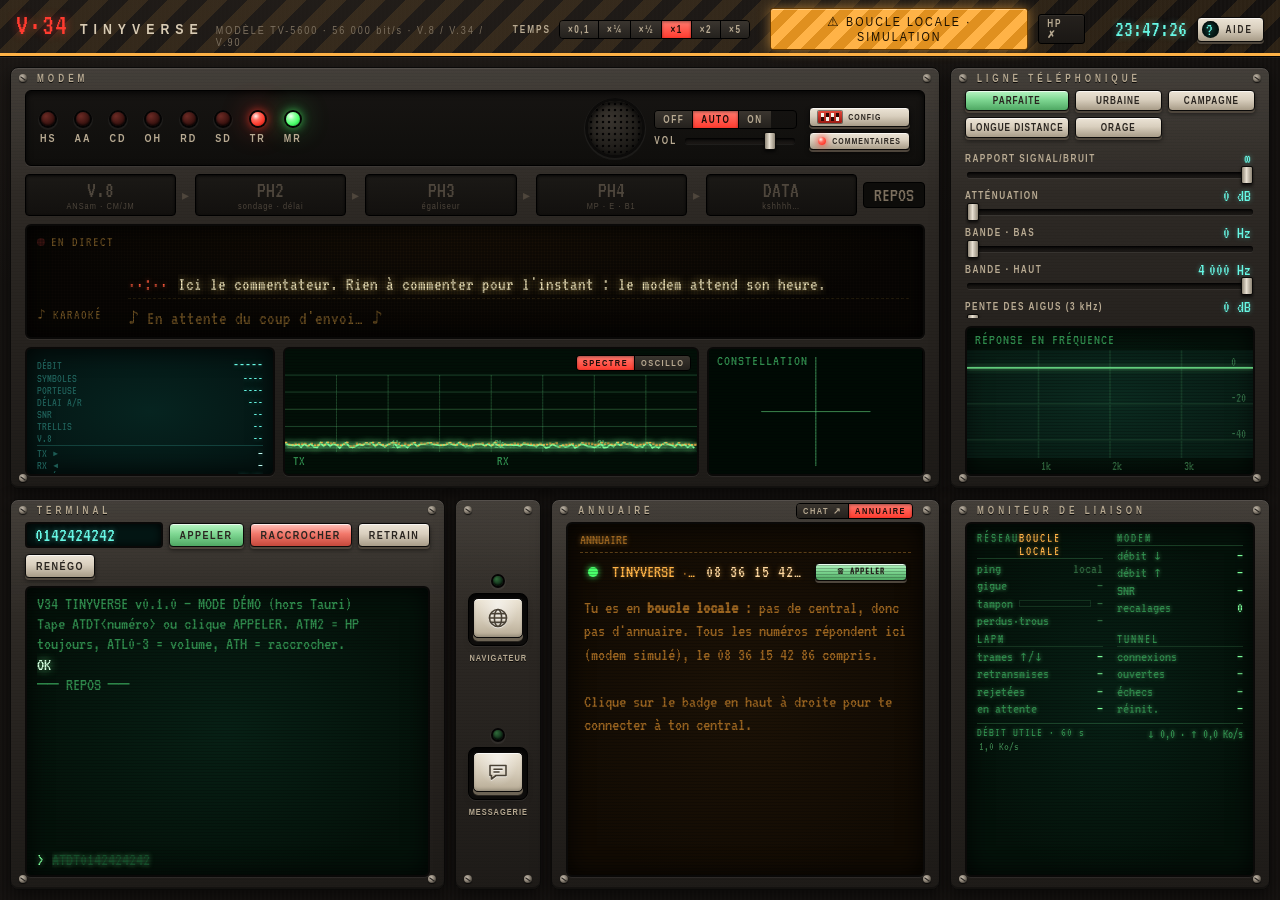
==== app/ui/index.html @ bf4dd9a8 "Appli : modèle TV-5600 · 56 000 bit/s · V.8 / V.34 / V.90 dans la barre du haut, l'aide et le commen" ====
<!doctype html>
<html lang="fr">
<head>
  <meta charset="utf-8">
  <meta name="viewport" content="width=device-width, initial-scale=1">
  <title>V.34 Tinyverse Modem</title>
  <link rel="stylesheet" href="style.css">
  <link rel="stylesheet" href="aide.css">
</head>
<body>
  <header class="topbar">
    <div class="brand">
      <span class="brand-mark">V·34</span>
      <span class="brand-name">TINYVERSE</span>
      <span class="brand-model">MODÈLE TV-5600 · 56 000 bit/s · V.8 / V.34 / V.90</span>
    </div>
    <div class="topbar-right">
      <div class="speed" title="Échelle de temps : ralentir ou accélérer la ligne (le son suit, comme un disque)">
        <span>TEMPS</span>
        <div class="seg" id="speed-seg" role="group" aria-label="Échelle de temps">
          <button data-speed="0.1">×0,1</button>
          <button data-speed="0.25">×¼</button>
          <button data-speed="0.5">×½</button>
          <button data-speed="1" class="on">×1</button>
          <button data-speed="2">×2</button>
          <button data-speed="5">×5</button>
        </div>
      </div>
      <button class="badge badge-btn" id="link-badge" title="Boucle locale ou connexion au central (dialup.tinyverse.fr)">BOUCLE LOCALE</button>
      <span class="badge" id="audio-badge" title="Sortie audio">HP —</span>
      <span class="clock" id="clock">00:00:00</span>
      <button class="key aide-key" id="btn-aide" title="Aide : tout ce qu'on peut faire avec le modem (F1)" aria-haspopup="dialog"><b aria-hidden="true">?</b>AIDE</button>
    </div>
  </header>

  <main class="rack">
    <!-- ======================== MODEM ======================== -->
    <section class="panel modem" aria-label="Modem">
      <div class="screw tl"></div><div class="screw tr"></div><div class="screw bl"></div><div class="screw br"></div>
      <h2 class="panel-title">MODEM</h2>

      <div class="front">
        <div class="leds" id="leds">
          <div class="led-cell" data-led="hs"><i class="led"></i><span>HS</span></div>
          <div class="led-cell" data-led="aa"><i class="led"></i><span>AA</span></div>
          <div class="led-cell" data-led="cd"><i class="led"></i><span>CD</span></div>
          <div class="led-cell" data-led="oh"><i class="led"></i><span>OH</span></div>
          <div class="led-cell" data-led="rd"><i class="led"></i><span>RD</span></div>
          <div class="led-cell" data-led="sd"><i class="led"></i><span>SD</span></div>
          <div class="led-cell" data-led="tr"><i class="led"></i><span>TR</span></div>
          <div class="led-cell" data-led="mr"><i class="led green"></i><span>MR</span></div>
        </div>

        <div class="speaker">
          <div class="grill" id="grill" title="Haut-parleur"></div>
          <div class="spk-controls">
            <div class="seg" id="spk-mode" role="group" aria-label="Mode HP (ATM)">
              <button data-mode="0" title="ATM0 : HP coupé">OFF</button>
              <button data-mode="1" title="ATM1 : HP jusqu'à la porteuse">AUTO</button>
              <button data-mode="2" title="ATM2 : HP toujours">ON</button>
            </div>
            <label class="vol">
              <span>VOL</span>
              <input type="range" id="spk-vol" min="0" max="100" value="80" aria-label="Volume du haut-parleur">
            </label>
          </div>
          <div class="key-stack">
          <button class="key cfg-key" id="btn-config" data-tip="cfg" aria-label="Configuration : interrupteurs DIP et débit maximum">
            <i class="cfg-icon" aria-hidden="true"><i></i><i></i><i></i><i></i></i>
            <span>CONFIG</span>
          </button>
          <button class="key cast-key on" id="btn-cast" data-tip="cast" aria-pressed="true" aria-label="Commentaires en direct de la négociation">
            <i class="cast-led" aria-hidden="true"></i>
            <span>COMMENTAIRES</span>
          </button>
          </div>
        </div>
      </div>

      <div class="phases" id="phases">
        <div class="ph" data-phase="Phase1"><b>V.8</b><small>ANSam · CM/JM</small></div>
        <div class="arrow">▸</div>
        <div class="ph" data-phase="Phase2"><b>PH2</b><small>sondage · délai</small></div>
        <div class="arrow">▸</div>
        <div class="ph" data-phase="Phase3"><b>PH3</b><small>égaliseur</small></div>
        <div class="arrow">▸</div>
        <div class="ph" data-phase="Phase4"><b>PH4</b><small>MP · E · B1</small></div>
        <div class="arrow">▸</div>
        <div class="ph" data-phase="Data"><b>DATA</b><small>kshhhh…</small></div>
        <div class="call-pill" id="call-pill">REPOS</div>
      </div>

      <!-- Le modem commentateur : tableau d'affichage à LEDs + piste karaoké -->
      <div class="cast" id="cast">
        <div class="cast-tag"><i class="cast-dot" aria-hidden="true"></i>EN DIRECT</div>
        <div class="cast-lignes" aria-live="polite" aria-label="Commentaire en direct"><div class="cast-pile" id="cast-pile"></div></div>
        <div class="cast-tag kara-tag">♪ KARAOKÉ</div>
        <div class="kara" id="kara" data-tip="karaoke">
          <span class="kara-voix nous repos" id="kara-nous"><em>NOUS ▸</em><b><span class="kara-txt">…</span></b></span>
          <span class="kara-voix eux repos" id="kara-eux"><em id="kara-eux-nom">◂ EUX</em><b><span class="kara-txt">…</span></b></span>
          <span class="kara-msg" id="kara-msg" hidden></span>
        </div>
      </div>

      <div class="instruments">
        <div class="vfd" id="vfd">
          <div class="vfd-row big"><span>DÉBIT</span><b id="p-rate">-----</b></div>
          <div class="vfd-row"><span>SYMBOLES</span><b id="p-baud">----</b></div>
          <div class="vfd-row"><span>PORTEUSE</span><b id="p-carrier">----</b></div>
          <div class="vfd-row"><span>DÉLAI A/R</span><b id="p-rtd">---</b></div>
          <div class="vfd-row"><span>SNR</span><b id="p-snr">--</b></div>
          <div class="vfd-row"><span>TRELLIS</span><b id="p-trellis">--</b></div>
          <div class="vfd-row"><span>V.8</span><b id="p-modes">--</b></div>
          <div class="vfd-sep"></div>
          <div class="vfd-row sig"><span>TX ▸</span><b id="p-tx">—</b></div>
          <div class="vfd-row sig"><span>RX ◂</span><b id="p-rx">—</b></div>
          <div class="vfd-row"><span>DURÉE</span><b id="p-time">00:00</b></div>
        </div>

        <div class="scope-box screen-green">
          <canvas id="scope"></canvas>
          <div class="scope-tabs seg small" id="scope-mode">
            <button data-mode="spectrum" class="on">SPECTRE</button>
            <button data-mode="scope">OSCILLO</button>
          </div>
          <div class="meters">
            <div class="meter"><span>TX</span><i id="m-tx"></i></div>
            <div class="meter"><span>RX</span><i id="m-rx"></i></div>
          </div>
        </div>

        <div class="const-box screen-green">
          <canvas id="constellation"></canvas>
          <span class="screen-label" id="const-label">CONSTELLATION</span>
        </div>
      </div>
    </section>

    <!-- ======================== LIGNE ======================== -->
    <section class="panel line" aria-label="Simulation de ligne">
      <div class="screw tl"></div><div class="screw tr"></div><div class="screw bl"></div><div class="screw br"></div>
      <h2 class="panel-title">LIGNE TÉLÉPHONIQUE</h2>
      <div class="presets" id="presets"></div>
      <div class="sliders" id="sliders"></div>
      <div class="resp-box screen-green">
        <canvas id="response"></canvas>
        <span class="screen-label">RÉPONSE EN FRÉQUENCE</span>
      </div>
    </section>

    <!-- ======================== CONSOLE AT ======================== -->
    <section class="panel console" aria-label="Console AT">
      <div class="screw tl"></div><div class="screw tr"></div><div class="screw bl"></div><div class="screw br"></div>
      <h2 class="panel-title">TERMINAL</h2>
      <div class="dialbar">
        <input id="dial-number" class="lcd-input" value="0142424242" spellcheck="false" aria-label="Numéro ou adresse à composer">
        <button class="key primary" id="btn-dial" title="ATDT">APPELER</button>
        <button class="key danger" id="btn-hangup" title="ATH">RACCROCHER</button>
        <button class="key" id="btn-retrain" title="Réentraînement complet">RETRAIN</button>
        <button class="key" id="btn-reneg" title="Renégociation de débit">RENÉGO</button>
      </div>
      <div class="crt screen-green" id="crt">
        <div class="crt-out" id="crt-out"></div>
        <form class="crt-in" id="crt-form" autocomplete="off">
          <span class="prompt">&gt;</span>
          <input id="crt-input" spellcheck="false" aria-label="Commande AT" placeholder="ATDT0142424242">
        </form>
      </div>
    </section>

    <!-- ======================== BOUTONS ========================
         Deux vrais boutons-poussoirs entre le terminal et l'annuaire : ils
         ouvrent la fenêtre du navigateur, sur le web ou sur la messagerie. -->
    <section class="panel keys" aria-label="Navigateur et messagerie">
      <div class="screw tl"></div><div class="screw tr"></div><div class="screw bl"></div><div class="screw br"></div>
      <button class="push" id="btn-browser" data-tip="nav" aria-label="Navigateur : Internet par le modem">
        <i class="led green" id="led-nav" aria-hidden="true"></i>
        <span class="push-well"><span class="push-cap" aria-hidden="true">
          <svg viewBox="0 0 24 24"><circle cx="12" cy="12" r="8.5"/><ellipse cx="12" cy="12" rx="3.6" ry="8.5"/><path d="M3.5 12h17M5 7.6h14M5 16.4h14"/></svg>
        </span></span>
        <span class="push-label">NAVIGATEUR</span>
      </button>
      <button class="push" id="btn-messagerie" data-tip="messagerie" aria-label="Messagerie : chat, visiophone, fichiers">
        <i class="led green" id="led-msg" aria-hidden="true"></i>
        <span class="push-well"><span class="push-cap" aria-hidden="true">
          <svg viewBox="0 0 24 24"><path d="M4 5.5h16v10H10l-4.5 3.5v-3.5H4z"/><path d="M8 9.2h8M8 12h5"/></svg>
        </span></span>
        <span class="push-label">MESSAGERIE</span>
      </button>
    </section>

    <!-- ======================== ANNUAIRE ========================
         Le chat et les fichiers sont dans la MESSAGERIE du navigateur :
         l'onglet CHAT l'ouvre. Le FAI (TINYVERSE) s'appelle d'ici. -->
    <section class="panel bbs" aria-label="Annuaire">
      <div class="screw tl"></div><div class="screw tr"></div><div class="screw bl"></div><div class="screw br"></div>
      <h2 class="panel-title" id="bbs-title">ANNUAIRE</h2>
      <div class="panel-tabs seg small" id="bbs-tabs" role="tablist">
        <button data-view="chat" role="tab" data-tip="chat">CHAT ↗</button>
        <button data-view="dir" class="on" role="tab">ANNUAIRE</button>
      </div>
      <div class="amber dir-view" id="dir">
        <div class="dir-head"><span id="dir-title">ANNUAIRE DU CENTRAL</span><span id="dir-count"></span></div>
        <div class="dir-list" id="dir-list"></div>
      </div>
    </section>

    <!-- ======================== MONITEUR ======================== -->
    <section class="panel monitor" aria-label="Moniteur de liaison">
      <div class="screw tl"></div><div class="screw tr"></div><div class="screw bl"></div><div class="screw br"></div>
      <h2 class="panel-title">MONITEUR DE LIAISON</h2>
      <div class="mon screen-green">
        <div class="mon-grid">
          <div class="mon-sec" id="mon-net">
            <h3>RÉSEAU <em id="mn-net-tag"></em></h3>
            <p><span>ping</span><b id="mn-ping">—</b></p>
            <p><span>gigue</span><b id="mn-jit">—</b></p>
            <p><span>tampon</span><i class="mon-bar"><i id="mn-buf"></i></i><b id="mn-bufv">—</b></p>
            <p><span>perdus·trous</span><b id="mn-loss">—</b></p>
          </div>
          <div class="mon-sec">
            <h3>MODEM</h3>
            <p><span>débit ↓</span><b id="mn-rx">—</b></p>
            <p><span>débit ↑</span><b id="mn-tx">—</b></p>
            <p><span>SNR</span><b id="mn-snr">—</b></p>
            <p><span>recalages</span><b id="mn-rec">0</b></p>
          </div>
          <div class="mon-sec">
            <h3>LAPM</h3>
            <p><span>trames ↑/↓</span><b id="mn-frames">—</b></p>
            <p><span>retransmises</span><b id="mn-retx">—</b></p>
            <p><span>rejetées</span><b id="mn-fcs">—</b></p>
            <p><span>en attente</span><b id="mn-queue">—</b></p>
          </div>
          <div class="mon-sec">
            <h3>TUNNEL</h3>
            <p><span>connexions</span><b id="mn-conn">—</b></p>
            <p><span>ouvertes</span><b id="mn-opened">—</b></p>
            <p><span>échecs</span><b id="mn-fail">—</b></p>
            <p><span>réinit.</span><b id="mn-reset">—</b></p>
          </div>
        </div>
        <div class="mon-spark">
          <canvas id="mon-spark"></canvas>
          <span class="screen-label">DÉBIT UTILE · 60 s</span>
          <b class="mon-rate" id="mn-rate">↓ 0,0 · ↑ 0,0 Ko/s</b>
        </div>
      </div>
    </section>
  </main>

  <!-- ======================== CONNEXION AU CENTRAL ======================== -->
  <div class="modal" id="net-modal" hidden>
    <div class="modal-box panel">
      <div class="screw tl"></div><div class="screw tr"></div><div class="screw bl"></div><div class="screw br"></div>
      <h2 class="panel-title">CONNEXION AU CENTRAL</h2>
      <p class="modal-help">En mode réseau, ton modem passe par le central téléphonique de ton serveur : tu reçois un numéro, tu peux appeler les autres abonnés, et le FAI au <b>0836154286</b> pour aller sur Internet.</p>
      <label>SERVEUR <input id="net-server" class="lcd-input" value="dialup.tinyverse.fr:3434" spellcheck="false"></label>
      <label>ABONNÉ <input id="net-user" class="lcd-input" spellcheck="false" autocomplete="username"></label>
      <label>MOT DE PASSE <input id="net-pass" class="lcd-input" type="password" autocomplete="current-password"></label>
      <label class="chk"><input type="checkbox" id="net-remember"> mémoriser le mot de passe sur ce PC</label>
      <div class="modal-actions">
        <button class="key" id="net-local">BOUCLE LOCALE</button>
        <button class="key primary" id="net-go">SE CONNECTER</button>
        <button class="key" id="net-close">FERMER</button>
      </div>
      <p class="modal-status" id="net-status"></p>
    </div>
  </div>

  <!-- ======================== CONFIGURATION (face arrière) ======================== -->
  <!-- « Accès réseau à distance » de Windows 98 : la fin de la connexion au
       FAI, avec les lenteurs d'époque (interrupteur 3 sur OFF) -->
  <div class="w98" id="ppp" hidden role="status" aria-live="polite">
    <div class="w98-title"><span>Connexion à TINYVERSE</span><b aria-hidden="true">×</b></div>
    <div class="w98-body">
      <div class="w98-anim" aria-hidden="true"><i class="w98-pc"></i><span class="w98-dots"><i></i><i></i><i></i><i></i><i></i></span><i class="w98-pc"></i></div>
      <div class="w98-text">État : <span id="ppp-etat">…</span></div>
      <div class="w98-btns"><button class="w98-btn" id="ppp-cancel">Annuler</button></div>
    </div>
  </div>

  <div class="modal" id="cfg-modal" hidden>
    <div class="modal-box panel cfg-box" id="cfg-box" role="dialog" aria-labelledby="cfg-title" tabindex="-1">
      <div class="screw tl"></div><div class="screw tr"></div><div class="screw bl"></div><div class="screw br"></div>
      <h2 class="panel-title" id="cfg-title">CONFIGURATION · FACE ARRIÈRE</h2>
      <p class="modal-help">Les interrupteurs du dos du modem, comme en 1998. Ils sont lus au décroché : un changement vaut pour l'appel suivant.</p>
      <div class="cfg-plate">
        <div class="dip-unit">
          <div class="dip" id="dip">
            <span class="dip-on" aria-hidden="true">ON <b>▲</b></span>
            <button class="dip-col" id="dip1" role="switch" aria-checked="true" aria-label="Interrupteur 1 : 56K V.90" data-tip="dip1">
              <span class="dip-slot"><i class="dip-knob"></i></span><span class="dip-n">1</span>
            </button>
            <button class="dip-col" id="dip2" role="switch" aria-checked="true" aria-label="Interrupteur 2 : réponse automatique" data-tip="dip2">
              <span class="dip-slot"><i class="dip-knob"></i></span><span class="dip-n">2</span>
            </button>
            <button class="dip-col" id="dip3" role="switch" aria-checked="false" aria-label="Interrupteur 3 : 56K express" data-tip="dip3">
              <span class="dip-slot"><i class="dip-knob"></i></span><span class="dip-n">3</span>
            </button>
            <div class="dip-col res" data-tip="dipres" aria-disabled="true"><span class="dip-slot"><i class="dip-knob"></i></span><span class="dip-n">4</span></div>
            <div class="dip-col res" data-tip="dipres" aria-disabled="true"><span class="dip-slot"><i class="dip-knob"></i></span><span class="dip-n">5</span></div>
            <div class="dip-col res" data-tip="dipres" aria-disabled="true"><span class="dip-slot"><i class="dip-knob"></i></span><span class="dip-n">6</span></div>
            <div class="dip-col res" data-tip="dipres" aria-disabled="true"><span class="dip-slot"><i class="dip-knob"></i></span><span class="dip-n">7</span></div>
            <div class="dip-col res" data-tip="dipres" aria-disabled="true"><span class="dip-slot"><i class="dip-knob"></i></span><span class="dip-n">8</span></div>
            <span class="dip-tape" aria-hidden="true">NE PAS MODIFIER</span>
          </div>
          <div class="dip-legend" aria-hidden="true">
            <span class="dip-l1">56K<br>V.90</span>
            <span class="dip-l1">RÉP.<br>AUTO</span>
            <span class="dip-l1">56K<br>EXPR.</span>
            <span class="dip-lres">RÉSERVÉ</span>
          </div>
        </div>
        <div class="rate" data-tip="debit">
          <span class="rate-title">DÉBIT MAX</span>
          <button class="wheel-btn" id="rate-up" tabindex="-1" aria-label="Débit supérieur">▲</button>
          <div class="wheel" id="rate-wheel" tabindex="0" role="spinbutton" aria-label="Débit maximum">
            <div class="wheel-drum" id="rate-drum">
              <span id="rate-prev"></span><b id="rate-cur"></b><span id="rate-next"></span>
            </div>
          </div>
          <button class="wheel-btn" id="rate-down" tabindex="-1" aria-label="Débit inférieur">▼</button>
          <span class="rate-unit">bit/s</span>
        </div>
      </div>
      <p class="cfg-eff" id="cfg-eff"></p>
      <p class="cfg-note" id="cfg-note" hidden>⚠ Appel en cours : ces réglages s'appliqueront au prochain appel.</p>
      <div class="modal-actions">
        <button class="key primary" id="cfg-ok">OK</button>
      </div>
    </div>
  </div>

  <script src="commentateur.js"></script>
  <script src="app.js"></script>
  <script src="aide.js"></script>
</body>
</html>
---- app/ui/style.css ----
/* V.34 Tinyverse — façade de matériel des années 90 :
   boîtier anthracite, LEDs rouges, afficheur VFD cyan, CRT phosphore vert,
   BBS ambre. Police écran : VT323 (OFL), embarquée. */

@font-face {
  font-family: "VT323";
  src: url("fonts/VT323-Regular.ttf") format("truetype");
  font-display: block;
}

:root {
  --bg: #14110f;
  --case-hi: #3a352f;
  --case: #2b2723;
  --case-lo: #1e1b18;
  --engrave: #b8aa92;
  --engrave-dim: #7c705f;
  --screw: #8a8174;

  --led-red: #ff3b2f;
  --led-red-off: #3b1411;
  --led-green: #49ff6a;
  --led-green-off: #12301a;

  --vfd: #67f7e4;
  --vfd-dim: #1d5c55;
  --vfd-bg: #041614;

  --ph: #7dff9a;
  --ph-dim: #2f8a4c;
  --ph-faint: #154d2a;
  --crt-bg: #04120a;

  --amber: #ffb347;
  --amber-dim: #9a6420;
  --amber-bg: #120b03;

  --key: #d9cfbe;
  --key-lo: #a89c88;
  --key-text: #2a2520;

  --screen-font: "VT323", "Menlo", "Consolas", "DejaVu Sans Mono", monospace;
  --label-font: "Arial Narrow", "Helvetica Neue", "Liberation Sans Narrow", Arial, sans-serif;
}

* { box-sizing: border-box; }
[hidden] { display: none !important; }

html, body {
  margin: 0;
  height: 100%;
  background: var(--bg);
  color: var(--engrave);
  font-family: var(--label-font);
  overflow: hidden;
  user-select: none;
  -webkit-user-select: none;
}

body {
  display: flex;
  flex-direction: column;
  background:
    radial-gradient(1200px 600px at 30% -10%, #241f1b 0%, transparent 70%),
    repeating-linear-gradient(90deg, rgba(255,255,255,0.012) 0 2px, transparent 2px 4px),
    var(--bg);
}

button, input { font: inherit; }

/* ------------------------------------------------------------------ barre */
.topbar {
  display: flex;
  align-items: center;
  justify-content: space-between;
  padding: 8px 16px 6px;
  border-bottom: 1px solid #000;
  box-shadow: 0 1px 0 rgba(255,255,255,0.05);
}
.brand { display: flex; align-items: baseline; gap: 12px; }
.brand-mark {
  font-family: var(--screen-font);
  font-size: 30px;
  color: var(--led-red);
  text-shadow: 0 0 8px rgba(255,59,47,0.6);
  letter-spacing: 1px;
}
.brand-name { font-weight: 700; letter-spacing: 6px; font-size: 15px; color: #d8cbb4; }
.brand-model { font-size: 11px; letter-spacing: 2px; color: var(--engrave-dim); }
.topbar-right { display: flex; align-items: center; gap: 10px; }
.badge {
  font-size: 10px; letter-spacing: 2px; font-weight: 700;
  padding: 3px 8px; border-radius: 3px;
  border: 1px solid #000;
  background: linear-gradient(#25211d, #1a1714);
  box-shadow: inset 0 1px 0 rgba(255,255,255,0.06);
  color: var(--engrave);
}
.clock {
  font-family: var(--screen-font);
  font-size: 22px;
  color: var(--vfd);
  text-shadow: 0 0 6px rgba(103,247,228,0.5);
  min-width: 92px; text-align: right;
}

/* ------------------------------------------------------------------ rack */
.rack {
  flex: 1;
  min-height: 0;
  display: grid;
  gap: 10px;
  padding: 10px;
  grid-template-columns: minmax(0, 1.12fr) 86px minmax(0, 1fr) minmax(280px, 320px);
  grid-template-rows: minmax(0, 1.08fr) minmax(0, 1fr);
  grid-template-areas:
    "modem   modem modem line"
    "console keys  bbs   monitor";
}

.panel {
  position: relative;
  min-height: 0;
  min-width: 0;
  display: flex;
  flex-direction: column;
  gap: 8px;
  padding: 22px 14px 12px;
  border-radius: 8px;
  background:
    linear-gradient(180deg, rgba(255,255,255,0.05), transparent 30%),
    repeating-linear-gradient(0deg, rgba(0,0,0,0.05) 0 1px, transparent 1px 3px),
    linear-gradient(180deg, var(--case-hi), var(--case) 40%, var(--case-lo));
  border: 1px solid #0b0a09;
  box-shadow:
    inset 0 1px 0 rgba(255,255,255,0.09),
    inset 0 -2px 0 rgba(0,0,0,0.35),
    0 6px 18px rgba(0,0,0,0.55);
}
.modem   { grid-area: modem; }
.line    { grid-area: line; }
.console { grid-area: console; }
.bbs     { grid-area: bbs; }
.keys    { grid-area: keys; }
.monitor { grid-area: monitor; }

.panel-title {
  position: absolute;
  top: 5px; left: 26px;
  margin: 0;
  font-size: 10px;
  letter-spacing: 4px;
  font-weight: 700;
  color: var(--engrave);
  text-shadow: 0 1px 0 rgba(0,0,0,0.8), 0 -1px 0 rgba(255,255,255,0.08);
}
.screw {
  position: absolute; width: 8px; height: 8px; border-radius: 50%;
  background: radial-gradient(circle at 35% 35%, #c9c0b2, var(--screw) 45%, #3c3832 80%);
  box-shadow: 0 1px 1px rgba(0,0,0,0.7);
}
.screw::after {
  content: ""; position: absolute; left: 1px; right: 1px; top: 3.5px; height: 1px;
  background: #2a2723; transform: rotate(35deg);
}
.screw.tl { top: 6px; left: 8px; } .screw.tr { top: 6px; right: 8px; }
.screw.bl { bottom: 6px; left: 8px; } .screw.br { bottom: 6px; right: 8px; }

/* ------------------------------------------------------------------ écrans */
.screen-green, .amber, .vfd {
  position: relative;
  border-radius: 6px;
  border: 2px solid #0a0908;
  box-shadow: inset 0 0 24px rgba(0,0,0,0.85), 0 1px 0 rgba(255,255,255,0.06);
  overflow: hidden;
}
.screen-green { background: radial-gradient(ellipse at center, #072015 0%, var(--crt-bg) 75%); }
.screen-green::after, .amber::after {
  /* lignes de balayage */
  content: ""; position: absolute; inset: 0; pointer-events: none;
  background: repeating-linear-gradient(0deg, rgba(0,0,0,0.22) 0 1px, transparent 1px 3px);
  mix-blend-mode: multiply;
}
.screen-label {
  position: absolute; left: 8px; top: 4px;
  font-family: var(--screen-font); font-size: 15px; letter-spacing: 1px;
  color: var(--ph-dim);
  pointer-events: none;
}
/* Les canvases ne participent pas à la mise en page (évite toute boucle de redimensionnement). */
canvas { position: absolute; inset: 0; display: block; width: 100%; height: 100%; }

/* ------------------------------------------------------------------ façade modem */
.front {
  display: flex;
  align-items: center;
  justify-content: space-between;
  gap: 16px;
  padding: 10px 14px;
  border-radius: 6px;
  background: linear-gradient(180deg, #161412, #0f0e0c);
  border: 1px solid #000;
  box-shadow: inset 0 2px 6px rgba(0,0,0,0.8), 0 1px 0 rgba(255,255,255,0.06);
}
.leds { display: flex; gap: 18px; flex-wrap: wrap; }
.led-cell { display: flex; flex-direction: column; align-items: center; gap: 6px; }
.led-cell span { font-size: 11px; font-weight: 700; letter-spacing: 2px; color: var(--engrave); }
.led {
  width: 14px; height: 14px; border-radius: 50%;
  background: radial-gradient(circle at 35% 30%, #6b2a24, var(--led-red-off) 60%, #1a0705);
  box-shadow: inset 0 -1px 2px rgba(0,0,0,0.8), 0 0 0 2px #050404, 0 1px 0 3px rgba(255,255,255,0.05);
  transition: background 60ms linear, box-shadow 60ms linear;
}
.led.on {
  background: radial-gradient(circle at 35% 30%, #fff1ec, #ff6d5f 30%, var(--led-red) 60%, #a1140c);
  box-shadow: 0 0 0 2px #050404, 0 0 10px 2px rgba(255,59,47,0.75), 0 0 26px 6px rgba(255,59,47,0.25);
}
.led.green { background: radial-gradient(circle at 35% 30%, #2f6b3a, var(--led-green-off) 60%, #061209); }
.led.green.on {
  background: radial-gradient(circle at 35% 30%, #f1fff2, #8dff9f 30%, var(--led-green) 60%, #13892a);
  box-shadow: 0 0 0 2px #050404, 0 0 10px 2px rgba(73,255,106,0.7), 0 0 26px 6px rgba(73,255,106,0.22);
}

.speaker { display: flex; align-items: center; gap: 12px; }
.grill {
  width: 54px; height: 54px; border-radius: 50%;
  background:
    radial-gradient(circle, #050404 1.4px, transparent 1.6px) 0 0 / 6px 6px,
    radial-gradient(circle at 40% 35%, #3a352f, #1b1916 70%);
  box-shadow: inset 0 2px 6px rgba(0,0,0,0.9), 0 0 0 3px #0c0b0a, 0 1px 0 4px rgba(255,255,255,0.05);
  transition: transform 40ms linear;
}
.grill.active { animation: thump 90ms infinite alternate; }
@keyframes thump { from { transform: scale(1); } to { transform: scale(1.035); } }
.spk-controls { display: flex; flex-direction: column; gap: 6px; }
.vol { display: flex; align-items: center; gap: 6px; font-size: 10px; letter-spacing: 2px; font-weight: 700; }

/* boutons segmentés & touches */
.seg { display: inline-flex; border: 1px solid #000; border-radius: 4px; overflow: hidden; }
.seg button {
  border: 0; border-right: 1px solid #000;
  padding: 3px 8px;
  font-size: 10px; font-weight: 700; letter-spacing: 1.5px;
  color: var(--engrave);
  background: linear-gradient(#3a352f, #24211d);
  cursor: pointer;
}
.seg button:last-child { border-right: 0; }
.seg button.on {
  color: #1a0d0a;
  background: linear-gradient(#ff7a6e, var(--led-red));
  box-shadow: inset 0 1px 3px rgba(0,0,0,0.4);
}
.seg.small button { padding: 2px 6px; font-size: 9px; }

.key {
  display: inline-flex; align-items: center; justify-content: center;
  padding: 5px 10px;
  border-radius: 4px;
  border: 1px solid #0b0a09;
  font-size: 11px; font-weight: 700; letter-spacing: 1.5px;
  color: var(--key-text);
  background: linear-gradient(#ece4d6, var(--key) 45%, var(--key-lo));
  box-shadow: 0 2px 0 #4e463c, 0 3px 4px rgba(0,0,0,0.5), inset 0 1px 0 rgba(255,255,255,0.7);
  cursor: pointer;
  white-space: nowrap;
}
.key:active { transform: translateY(2px); box-shadow: 0 0 0 #4e463c, 0 1px 2px rgba(0,0,0,0.5), inset 0 1px 0 rgba(255,255,255,0.5); }
.key.primary { background: linear-gradient(#b9f5c4, #7fd893 45%, #4fa863); }
.key.danger  { background: linear-gradient(#ffc2bb, #f2786b 45%, #c4483b); }

input[type=range] {
  -webkit-appearance: none; appearance: none;
  height: 6px; border-radius: 3px;
  background: linear-gradient(#0a0908, #1d1a17);
  box-shadow: inset 0 1px 2px rgba(0,0,0,0.9), 0 1px 0 rgba(255,255,255,0.06);
  outline: none;
}
input[type=range]::-webkit-slider-thumb {
  -webkit-appearance: none; appearance: none;
  width: 12px; height: 18px; border-radius: 2px;
  background: linear-gradient(90deg, #8f8676, #e8e0d2 45%, #8f8676);
  border: 1px solid #0b0a09;
  box-shadow: 0 2px 3px rgba(0,0,0,0.6);
  cursor: pointer;
}
input[type=range]::-moz-range-thumb {
  width: 12px; height: 18px; border-radius: 2px;
  background: linear-gradient(90deg, #8f8676, #e8e0d2 45%, #8f8676);
  border: 1px solid #0b0a09;
}
#spk-vol { width: 110px; }

/* ------------------------------------------------------------------ phases */
.phases {
  display: flex; align-items: stretch; gap: 6px;
}
.ph {
  flex: 1;
  display: flex; flex-direction: column; align-items: center; justify-content: center;
  padding: 4px 2px;
  border-radius: 4px;
  border: 1px solid #000;
  background: linear-gradient(#1b1916, #12100e);
  box-shadow: inset 0 1px 3px rgba(0,0,0,0.8);
  color: #4e463c;
  transition: color 150ms, background 150ms, box-shadow 150ms;
}
.ph b { font-family: var(--screen-font); font-size: 22px; font-weight: 400; line-height: 1; }
.ph small { font-size: 9px; letter-spacing: 1px; }
.ph.done { color: var(--vfd-dim); }
.ph.done b { color: #3fa697; }
.ph.active {
  color: var(--vfd);
  background: linear-gradient(#08302c, #041a18);
  box-shadow: inset 0 0 12px rgba(103,247,228,0.25), 0 0 10px rgba(103,247,228,0.25);
  animation: pulse 1s ease-in-out infinite;
}
.ph.active b { text-shadow: 0 0 8px rgba(103,247,228,0.8); }
@keyframes pulse { 50% { box-shadow: inset 0 0 18px rgba(103,247,228,0.45), 0 0 16px rgba(103,247,228,0.45); } }
.arrow { align-self: center; color: #4e463c; font-size: 14px; }
.call-pill {
  align-self: center;
  min-width: 112px;
  text-align: center;
  font-family: var(--screen-font); font-size: 20px;
  padding: 2px 10px;
  border-radius: 4px;
  border: 1px solid #000;
  background: #0d0c0a;
  color: var(--engrave-dim);
}
.call-pill.warn { color: var(--amber); text-shadow: 0 0 6px rgba(255,179,71,0.6); }
.call-pill.bad { color: var(--led-red); text-shadow: 0 0 6px rgba(255,59,47,0.6); }
.call-pill.good { color: var(--led-green); text-shadow: 0 0 6px rgba(73,255,106,0.6); }

/* ------------------------------------------------------------------ instruments */
.instruments {
  flex: 1; min-height: 0;
  display: grid;
  grid-template-columns: 250px minmax(0, 1fr) clamp(150px, 17vw, 230px);
  gap: 8px;
}
.vfd {
  background: radial-gradient(ellipse at center, #062420 0%, var(--vfd-bg) 80%);
  padding: 8px 10px;
  font-family: var(--screen-font);
  color: var(--vfd);
  text-shadow: 0 0 5px rgba(103,247,228,0.55);
  display: flex; flex-direction: column; justify-content: space-evenly; gap: 0;
  overflow: hidden;
  /* La taille du texte suit la hauteur du panneau : les 11 lignes tiennent
     toujours, quelle que soit la taille de la fenêtre. */
  container-type: size;
}
.vfd-row { display: flex; justify-content: space-between; gap: 8px; font-size: 15px; font-size: clamp(12px, 8cqh, 19px); line-height: 1; white-space: nowrap; }
.vfd-row span { color: var(--vfd-dim); text-shadow: none; flex: none; }
.vfd-row b { font-weight: 400; overflow: hidden; text-overflow: ellipsis; min-width: 0; }
.vfd-row.big b { font-size: 24px; font-size: clamp(15px, 11cqh, 28px); }
.vfd-row.big { align-items: baseline; }
.vfd-row.sig b { color: #c6fff7; }
.vfd-sep { height: 1px; margin: 1px 0; background: var(--vfd-dim); opacity: 0.6; flex: none; }

.scope-box { min-width: 0; }
.scope-tabs { position: absolute; right: 6px; top: 6px; z-index: 2; }
.meters {
  position: absolute; left: 8px; bottom: 6px; right: 8px; z-index: 2;
  display: flex; gap: 12px;
}
.meter { flex: 1; display: flex; align-items: center; gap: 6px; font-family: var(--screen-font); font-size: 14px; color: var(--ph-dim); }
.meter i {
  flex: 1; height: 6px; border-radius: 1px;
  background: linear-gradient(90deg, var(--ph) 0%, var(--ph) 70%, var(--amber) 85%, var(--led-red) 100%);
  clip-path: inset(0 100% 0 0);
  opacity: 0.85;
}
.const-box { min-width: 0; }

/* ------------------------------------------------------------------ ligne */
.presets { display: grid; grid-template-columns: repeat(3, 1fr); gap: 6px; }
.presets .key { padding: 4px 4px; font-size: 10px; letter-spacing: 1px; }
.presets .key.on { background: linear-gradient(#b9f5c4, #7fd893 45%, #4fa863); }
.sliders {
  flex: 1; min-height: 0; overflow-y: auto;
  display: flex; flex-direction: column; gap: 7px;
  padding: 4px 4px 4px 0;
}
.sl { display: grid; grid-template-columns: 1fr auto; row-gap: 3px; align-items: center; }
.sl label { font-size: 10px; letter-spacing: 1.5px; font-weight: 700; }
.sl output {
  font-family: var(--screen-font); font-size: 17px;
  color: var(--vfd); text-shadow: 0 0 5px rgba(103,247,228,0.45);
  min-width: 66px; text-align: right;
}
.sl input { grid-column: 1 / 3; width: 100%; }
.resp-box { height: 150px; flex: none; }

/* ------------------------------------------------------------------ console */
.dialbar { display: flex; gap: 6px; align-items: center; flex-wrap: wrap; }
.lcd-input {
  flex: 1; min-width: 110px;
  font-family: var(--screen-font); font-size: 20px;
  color: var(--vfd); text-shadow: 0 0 5px rgba(103,247,228,0.5);
  background: var(--vfd-bg);
  border: 2px solid #0a0908; border-radius: 4px;
  padding: 1px 8px;
  box-shadow: inset 0 0 10px rgba(0,0,0,0.9);
  outline: none;
  user-select: text; -webkit-user-select: text;
}
.crt {
  flex: 1; min-height: 0;
  display: flex; flex-direction: column;
  font-family: var(--screen-font);
  font-size: 18px; line-height: 1.12;
  color: var(--ph);
  text-shadow: 0 0 5px rgba(125,255,154,0.55);
  padding: 6px 10px 4px;
}
.crt-out { flex: 1; min-height: 0; overflow-y: auto; white-space: pre-wrap; word-break: break-word; user-select: text; -webkit-user-select: text; }
.crt-out .resp { color: var(--ph); }
.crt-out .result { color: #d4ffe0; text-shadow: 0 0 8px rgba(125,255,154,0.9); }
.crt-out .info { color: var(--ph-dim); text-shadow: none; }
.crt-out .ev { color: var(--ph-dim); text-shadow: none; }
.crt-out .ev.remote { color: #2a6f42; }
.crt-out .ev.warn { color: var(--amber); }
.crt-out .cmd { color: #b8ffca; }
.crt-in { display: flex; align-items: center; gap: 6px; padding-top: 3px; }
.crt-in input {
  flex: 1; border: 0; outline: none; background: transparent;
  font-family: var(--screen-font); font-size: inherit; color: inherit; text-shadow: inherit;
  caret-color: currentColor;
  user-select: text; -webkit-user-select: text;
}
.crt-in input::placeholder { color: var(--ph-faint); }

/* ------------------------------------------------------------------ annuaire (écran ambre)
   Le chat et les fichiers sont dans la MESSAGERIE du navigateur (messagerie.css). */
.amber {
  flex: 1; min-height: 0;
  display: flex; flex-direction: column;
  background: radial-gradient(ellipse at center, #1c1206 0%, var(--amber-bg) 80%);
  font-family: var(--screen-font);
  font-size: 18px; line-height: 1.12;
  color: var(--amber);
  text-shadow: 0 0 5px rgba(255,179,71,0.5);
  padding: 6px 10px 4px;
}

/* barres de défilement discrètes */
::-webkit-scrollbar { width: 8px; }
::-webkit-scrollbar-track { background: rgba(0,0,0,0.25); }
::-webkit-scrollbar-thumb { background: rgba(255,255,255,0.12); border-radius: 4px; }

/* ------------------------------------------------------------------ petites fenêtres */
@media (max-width: 1180px) {
  .rack { grid-template-columns: minmax(0, 1fr) 74px minmax(0, 1fr) 270px; }
  .dir-row.fai .who small { display: none; }
  .instruments { grid-template-columns: 220px minmax(0, 1fr) clamp(140px, 16vw, 200px); }
  .leds { gap: 12px; }
  .brand-model { display: none; }
  .ph small { display: none; }
}
@media (max-height: 760px) {
  .crt, .amber { font-size: 16px; }
  .front { padding: 6px 12px; }
  .grill { width: 44px; height: 44px; }
  .resp-box { height: 110px; }
}

/* ------------------------------------------------------------------ grands écrans
   Disposition réorganisée quand la place le permet :
   ┌ MODEM : LEDs │ frise des phases │ HP ───────────────┬ LIGNE ───────┐
   │ paramètres │ spectre / oscillo (large) │ constellation│ préréglages  │
   ├ TERMINAL ─────────────┬──┬ ANNUAIRE ──────────────┤ curseurs ×2  │
   │                       │◘ │                        │ réponse      │
   │                       │◘ │ (boutons NAVIGATEUR,   │              │
   └───────────────────────┴──┴─ MESSAGERIE au milieu) ┴──────────────┘ */
@media (min-width: 1400px) and (min-height: 840px) {
  .rack {
    grid-template-columns: minmax(0, 1fr) 92px minmax(0, 1fr) 400px;
    grid-template-rows: minmax(0, 1.4fr) minmax(0, 1fr);
    gap: 12px;
    padding: 12px;
  }

  /* Façade du modem sur une seule rangée : LEDs, phases, haut-parleur */
  .modem {
    display: grid;
    grid-template-columns: auto minmax(0, 1fr) auto;
    grid-template-rows: auto minmax(0, 1fr);
    gap: 10px 12px;
  }
  .modem .front { display: contents; }
  .modem .leds, .modem .speaker {
    align-self: stretch;
    align-items: center;
    padding: 10px 16px;
    border-radius: 6px;
    background: linear-gradient(180deg, #161412, #0f0e0c);
    border: 1px solid #000;
    box-shadow: inset 0 2px 6px rgba(0,0,0,0.8), 0 1px 0 rgba(255,255,255,0.06);
  }
  .modem .leds { grid-column: 1; grid-row: 1; gap: 20px; flex-wrap: nowrap; }
  .modem .phases { grid-column: 2; grid-row: 1; }
  .modem .speaker { grid-column: 3; grid-row: 1; }
  .modem .instruments {
    grid-column: 1 / -1; grid-row: 2;
    grid-template-columns: 300px minmax(0, 1fr) auto;
    gap: 10px;
  }
  .led { width: 16px; height: 16px; }
  .led-cell span { font-size: 12px; }
  .ph b { font-size: 26px; }
  .ph small { font-size: 10px; }
  .call-pill { font-size: 22px; min-width: 130px; }

  /* Constellation carrée, aussi grande que la hauteur disponible */
  .const-box { aspect-ratio: 1 / 1; height: 100%; }

  /* Panneau ligne : curseurs sur deux colonnes, courbe plus grande */
  .presets .key { padding: 6px 4px; font-size: 11px; }
  .line .sliders {
    flex: none; overflow: visible;
    display: grid;
    grid-template-columns: 1fr 1fr;
    column-gap: 16px; row-gap: 10px;
    align-content: start;
  }
  .resp-box { flex: 1; min-height: 200px; height: auto; }

  .crt, .amber { font-size: 19px; }
  .key { padding: 6px 12px; font-size: 12px; }
  .lcd-input { font-size: 22px; }
}

/* Échelle de temps (barre du haut) */
.speed { display: flex; align-items: center; gap: 8px; margin-right: 10px; }
.speed > span { font-size: 10px; font-weight: 700; letter-spacing: 2px; color: var(--engrave); }

/* Badge cliquable (boucle locale / réseau) et fenêtre de connexion au central */
.badge-btn { cursor: pointer; font: inherit; }
.badge-btn:hover { filter: brightness(1.3); }
.badge-btn.net-on { color: var(--led-green); text-shadow: 0 0 6px rgba(73,255,106,0.6); }
.badge-btn.net-wait { color: var(--amber); }
.modal { position: fixed; inset: 0; z-index: 50; display: grid; place-items: center; background: rgba(0,0,0,0.55); }
.modal[hidden] { display: none; }
.modal-box { width: min(520px, 92vw); padding: 30px 22px 18px; gap: 10px; }
.modal-box label { display: flex; flex-direction: column; gap: 4px; font-size: 11px; font-weight: 700; letter-spacing: 2px; color: var(--engrave); }
.modal-box label.chk { flex-direction: row; align-items: center; gap: 8px; letter-spacing: 1px; font-weight: 400; }
.modal-help { margin: 0 0 4px; font-size: 13px; line-height: 1.4; color: var(--engrave); }
.modal-actions { display: flex; gap: 8px; justify-content: flex-end; margin-top: 6px; }
.modal-status { min-height: 1.3em; margin: 4px 0 0; font-family: var(--screen-font); font-size: 18px; color: var(--vfd); }

/* ------------------------------------------------------------------ boutons-poussoirs
   Le module entre le terminal et l'annuaire : deux gros boutons de façade
   (capuchon beige bombé dans un puits sombre, course de 3 px, étiquette
   gravée), chacun avec sa LED. NAVIGATEUR : verte quand Internet est prêt.
   MESSAGERIE : verte en ligne avec un abonné, rouge qui clignote quand un
   message attend (comme un répondeur). */
.keys { align-items: center; justify-content: space-evenly; padding: 18px 6px 14px; gap: 10px; }
.push {
  display: flex; flex-direction: column; align-items: center; gap: 7px;
  padding: 0; border: 0; background: none; cursor: pointer; color: var(--engrave);
  -webkit-tap-highlight-color: transparent;
}
.push:focus-visible { outline: none; }
.push:focus-visible .push-well { box-shadow: inset 0 2px 6px rgba(0,0,0,0.85), 0 0 0 2px rgba(103,247,228,0.45); }
.push-well {
  display: block; padding: 4px 4px 7px; border-radius: 8px;
  background: linear-gradient(180deg, #0c0b0a, #171513);
  border: 1px solid #000;
  box-shadow: inset 0 2px 6px rgba(0,0,0,0.85), 0 1px 0 rgba(255,255,255,0.07);
}
.push-cap {
  display: grid; place-items: center; width: 50px; height: 40px; border-radius: 5px;
  color: #4a4236;
  background:
    radial-gradient(ellipse at 50% 18%, rgba(255,255,255,0.55), transparent 60%),
    linear-gradient(180deg, #ece4d4, #d3c9b6 55%, #b7ab95);
  border: 1px solid #0b0a09;
  box-shadow:
    0 3px 0 #6d6455, 0 4px 0 #2a2620, 0 6px 8px rgba(0,0,0,0.6),
    inset 0 1px 0 rgba(255,255,255,0.8), inset 0 -2px 3px rgba(0,0,0,0.18);
  transform: translateY(0);
  transition: transform 50ms linear, box-shadow 50ms linear;
}
.push-cap svg {
  width: 24px; height: 24px; fill: none; stroke: currentColor; stroke-width: 1.6;
  stroke-linecap: round; stroke-linejoin: round;
  filter: drop-shadow(0 1px 0 rgba(255,255,255,0.6)); /* gravé dans le plastique */
}
.push:active .push-cap {
  transform: translateY(3px);
  box-shadow:
    0 0 0 #6d6455, 0 1px 0 #2a2620, 0 2px 3px rgba(0,0,0,0.6),
    inset 0 1px 2px rgba(0,0,0,0.25), inset 0 -1px 2px rgba(0,0,0,0.12);
}
.push-label {
  font-size: 9px; font-weight: 700; letter-spacing: 1px; white-space: nowrap;
  color: var(--engrave);
  text-shadow: 0 1px 0 rgba(0,0,0,0.8), 0 -1px 0 rgba(255,255,255,0.08);
}
.push .led { width: 10px; height: 10px; }
.led.blink { animation: led-blink 0.9s steps(2, jump-none) infinite; }
@keyframes led-blink { 50% { opacity: 0.25; } }
/* Onglet CHAT ↗ de l'annuaire : un message attend dans la messagerie */
#bbs-tabs button.unread { color: #1a0d0a; background: linear-gradient(#ffd08a, var(--amber)); animation: led-blink 0.9s steps(2, jump-none) infinite; }
/* Le FAI, épinglé en tête de l'annuaire */
.dir-row.fai .who small { color: var(--amber-dim); font-size: 14px; }
/* fenêtre étroite : le nom reste lisible, le numéro se raccourcit d'abord */
.dir-row.fai { grid-template-columns: 18px minmax(84px, 1fr) minmax(0, auto) 92px; }
.dir-row.fai .num { overflow: hidden; text-overflow: ellipsis; white-space: nowrap; }

/* ------------------------------------------------------------------ moniteur de liaison */
.mon { flex: 1; min-height: 0; display: flex; flex-direction: column; padding: 8px 10px 6px; gap: 6px;
  font-family: var(--screen-font); color: var(--ph); text-shadow: 0 0 4px rgba(125,255,154,0.45); }
.mon-grid { display: grid; grid-template-columns: 1fr 1fr; gap: 4px 14px; flex: none; }
.mon-sec h3 { margin: 0 0 1px; font: inherit; font-size: 13px; letter-spacing: 2px; color: var(--ph-dim);
  border-bottom: 1px solid rgba(125,255,154,0.18); display: flex; justify-content: space-between; }
.mon-sec h3 em { font-style: normal; color: var(--amber); text-shadow: 0 0 4px rgba(255,179,71,0.5); }
.mon-sec p { margin: 0; display: flex; align-items: center; gap: 6px; font-size: 15px; line-height: 1.15; white-space: nowrap; }
.mon-sec p span { color: var(--ph-dim); flex: none; }
.mon-sec p b { font-weight: 400; margin-left: auto; text-align: right; overflow: hidden; text-overflow: ellipsis; }
.mon-sec p b.warn { color: var(--amber); text-shadow: 0 0 4px rgba(255,179,71,0.6); }
.mon-sec p b.bad { color: var(--led-red); text-shadow: 0 0 4px rgba(255,59,47,0.6); }
.mon-sec.off p b, .mon-sec.off .mon-bar { opacity: 0.35; }
.mon-bar { flex: 1; min-width: 30px; height: 7px; border: 1px solid rgba(125,255,154,0.35); position: relative; }
.mon-bar i { position: absolute; left: 0; top: 0; bottom: 0; width: 0%; background: var(--ph); box-shadow: 0 0 5px var(--ph); transition: width 300ms; }
.mon-bar i.warn { background: var(--amber); box-shadow: 0 0 5px var(--amber); }
.mon-spark { position: relative; flex: 1; min-height: 40px; border-top: 1px solid rgba(125,255,154,0.18); }
.mon-spark .screen-label { font-size: 12px; top: 2px; left: 0; }
.mon-rate { position: absolute; right: 0; top: 2px; font-weight: 400; font-size: 13px; color: var(--ph-dim); z-index: 1; }

/* ------------------------------------------------------------------ onglets chat / annuaire */
.panel-tabs { position: absolute; right: 26px; top: 3px; z-index: 2; }
.panel-tabs button { padding: 2px 10px; font-size: 10px; }
.dir-view { padding: 8px 12px; gap: 6px; }
.dir-head { display: flex; justify-content: space-between; color: var(--amber-dim); font-size: 15px;
  border-bottom: 1px dashed rgba(255,179,71,0.3); padding-bottom: 3px; }
.dir-list { flex: 1; min-height: 0; overflow-y: auto; display: flex; flex-direction: column; gap: 2px; }
.dir-row { display: grid; grid-template-columns: 18px minmax(0, 1fr) auto 92px; align-items: center; gap: 10px;
  padding: 3px 4px; border-radius: 3px; }
.dir-row:hover { background: rgba(255,179,71,0.07); }
.dir-row .who { overflow: hidden; text-overflow: ellipsis; white-space: nowrap; }
.dir-row .who small { color: var(--amber-dim); font-size: 14px; }
.dir-row .num { letter-spacing: 1px; color: #ffd9a0; }
.dir-row .dot { width: 10px; height: 10px; border-radius: 50%; justify-self: center;
  background: #3a2a14; box-shadow: inset 0 1px 2px #000; }
.dir-row.online .dot { background: var(--led-green); box-shadow: 0 0 6px var(--led-green); }
.dir-row.busy .dot { background: var(--amber); box-shadow: 0 0 6px var(--amber); }
.dir-row.absent { color: var(--amber-dim); text-shadow: none; }
.dir-row .key { padding: 2px 8px; font-size: 10px; letter-spacing: 1px; }
.dir-row .state { font-size: 13px; color: var(--amber-dim); text-align: center; }
.dir-sep { margin: 6px 0 2px; color: var(--amber-dim); font-size: 14px; letter-spacing: 2px; }
.dir-note { color: var(--amber-dim); text-shadow: none; padding: 10px 4px; line-height: 1.3; }

/* ------------------------------------------------------------------ boucle locale bien visible */
body.mode-local .topbar {
  background: repeating-linear-gradient(-45deg, rgba(255,179,71,0.10) 0 14px, transparent 14px 28px);
  box-shadow: inset 0 -3px 0 var(--amber), 0 1px 0 rgba(255,255,255,0.05);
}
.badge-btn.local {
  font-size: 13px; letter-spacing: 2px; padding: 5px 12px;
  color: #1a0f00; text-shadow: none;
  background: repeating-linear-gradient(-45deg, #ffb347 0 10px, #e0901f 10px 20px);
  border-color: #6b3d00;
  box-shadow: 0 0 12px rgba(255,179,71,0.55), inset 0 1px 0 rgba(255,255,255,0.4);
  animation: local-pulse 2s ease-in-out infinite;
}
@keyframes local-pulse { 50% { box-shadow: 0 0 2px rgba(255,179,71,0.2), inset 0 1px 0 rgba(255,255,255,0.4); } }
.badge-btn.net-on { font-size: 13px; padding: 5px 12px; border-color: #1f5a2a; box-shadow: 0 0 10px rgba(73,255,106,0.25); }
.panel-title .sim { color: var(--amber); text-shadow: 0 0 6px rgba(255,179,71,0.6); }

/* Grand écran : la courbe de fréquence se fait plus discrète */
@media (min-width: 1400px) and (min-height: 840px) {
  .resp-box { flex: 1; min-height: 110px; max-height: 220px; }
  .mon-sec p { font-size: 17px; }
  .mon-sec h3 { font-size: 14px; }
}

/* ------------------------------------------------------------------ infobulles (LEDs, phases) */
.led-cell, .ph { cursor: help; }
#tip {
  position: fixed; z-index: 70; max-width: 360px; pointer-events: none;
  padding: 9px 12px 8px; border-radius: 4px;
  background: linear-gradient(#0b1614, #070d0c);
  border: 1px solid #1f5a52;
  box-shadow: 0 6px 18px rgba(0,0,0,0.7), inset 0 0 18px rgba(103,247,228,0.08);
  color: #b9e9e2; font: 13px/1.35 var(--label-font);
}
#tip b { display: block; font: 18px/1.1 var(--screen-font); color: var(--vfd); text-shadow: 0 0 6px rgba(103,247,228,0.5); margin-bottom: 4px; letter-spacing: 1px; }
#tip p { margin: 0 0 6px; }
#tip i { display: block; font: 15px/1.25 var(--screen-font); font-style: normal; color: var(--amber); white-space: pre-line; border-top: 1px dashed rgba(103,247,228,0.25); padding-top: 4px; }
#tip i:empty { display: none; }

/* ------------------------------------------------------------------ configuration : face arrière
   Bouton CONFIG sur la façade ; la fenêtre montre le dos du modem : bloc
   d'interrupteurs DIP rouge et molette à tambour pour le débit max. */
.key.cfg-key { flex-direction: column; gap: 4px; padding: 5px 8px 4px; font-size: 9px; letter-spacing: 1.5px; }
.cfg-icon {
  display: flex; gap: 2px; padding: 2px 3px; border-radius: 1px;
  background: linear-gradient(#e0463a, #9c1a12);
  box-shadow: 0 0 0 1px rgba(0,0,0,0.45);
}
.cfg-icon i { width: 3px; height: 8px; background: linear-gradient(#f6f1e8 0 45%, #2c0705 45%); }
.cfg-icon i:nth-child(even) { background: linear-gradient(#2c0705 55%, #f6f1e8 55%); }

.cfg-box { width: min(600px, 94vw); outline: none; }
.cfg-plate {
  display: flex; align-items: center; justify-content: space-around; gap: 28px;
  padding: 18px 20px 14px;
  border-radius: 6px;
  background:
    repeating-linear-gradient(90deg, rgba(255,255,255,0.015) 0 1px, transparent 1px 3px),
    linear-gradient(180deg, #1a1816, #121110);
  border: 1px solid #000;
  box-shadow: inset 0 2px 8px rgba(0,0,0,0.85), 0 1px 0 rgba(255,255,255,0.06);
}

/* Bloc DIP : 8 glissières blanches, ON en haut */
.dip-unit { display: flex; flex-direction: column; gap: 7px; }
.dip {
  position: relative;
  display: grid; grid-template-columns: repeat(8, 26px); column-gap: 6px;
  padding: 20px 10px 6px;
  border-radius: 3px;
  background: linear-gradient(180deg, #e04a3d 0%, #c62a1f 16%, #b0221a 70%, #86150e 100%);
  box-shadow: inset 0 1px 0 rgba(255,255,255,0.35), inset 0 -2px 0 rgba(0,0,0,0.3), 0 0 0 1px #3a0805, 0 4px 8px rgba(0,0,0,0.6);
}
.dip-on { position: absolute; left: 11px; top: 5px; font: 700 10px/1 var(--label-font); letter-spacing: 1.5px; color: #fff3ea; }
.dip-on b { font-size: 8px; vertical-align: 1px; }
.dip-col {
  display: flex; flex-direction: column; align-items: center; gap: 4px;
  margin: 0; padding: 0; border: 0; background: none; font: inherit; color: inherit;
}
button.dip-col { cursor: pointer; outline: none; }
.dip-slot {
  position: relative; width: 18px; height: 40px; border-radius: 2px;
  background: linear-gradient(90deg, #1a0302, #2e0806 50%, #1a0302);
  box-shadow: inset 0 2px 3px rgba(0,0,0,0.9), 0 1px 0 rgba(255,255,255,0.2);
}
.dip-knob {
  position: absolute; left: 2px; right: 2px; top: 20px; height: 18px; /* OFF : en bas */
  border-radius: 1px;
  background: linear-gradient(180deg, #ffffff, #ece7dd 55%, #c9c2b5);
  box-shadow: 0 1px 2px rgba(0,0,0,0.7), inset 0 -1px 0 rgba(0,0,0,0.15);
  transition: top 70ms ease-out;
}
.dip-col.on .dip-knob { top: 2px; }
.dip-n { font: 700 11px/1 var(--label-font); color: #fff3ea; }
button.dip-col:hover .dip-knob { box-shadow: 0 1px 2px rgba(0,0,0,0.7), 0 0 6px rgba(255,255,255,0.45); }
button.dip-col:focus-visible .dip-slot { outline: 2px solid var(--vfd); outline-offset: 2px; }
/* Interrupteurs réservés : glissières ternies, sous un ruban d'usine */
.dip-col.res { cursor: not-allowed; }
.dip-col.res .dip-knob { background: linear-gradient(180deg, #bfb8ab, #a39a8b 55%, #857c6e); box-shadow: 0 1px 1px rgba(0,0,0,0.6); }
.dip-col.res .dip-n { opacity: 0.55; }
.dip-tape {
  position: absolute; top: 34px; height: 20px; left: 39px; right: 6px;
  display: grid; place-items: center;
  font: 700 9px/1 var(--label-font); letter-spacing: 2px; color: #6e140c;
  background: linear-gradient(rgba(244,233,196,0.7), rgba(222,206,160,0.7));
  box-shadow: 0 1px 2px rgba(0,0,0,0.4);
  transform: rotate(-1.5deg);
  pointer-events: none;
}
/* Sérigraphie sous le bloc */
.dip-legend {
  display: grid; grid-template-columns: 26px 1fr; column-gap: 6px; padding: 0 10px;
  font: 700 10px/1.15 var(--label-font); letter-spacing: 1px; text-align: center;
}
.dip-l1 { color: #f1e6d3; }
.dip-lres { position: relative; padding-top: 9px; color: var(--engrave-dim); letter-spacing: 3px; }
.dip-lres::before { content: ""; position: absolute; left: 4px; right: 4px; top: 0; height: 5px; border: 1px solid currentColor; border-top: 0; }

/* Molette à tambour : DÉBIT MAX */
.rate {
  display: grid; grid-template-columns: auto auto;
  grid-template-areas: "t t" "u ." "w n" "d .";
  align-items: center; column-gap: 8px; row-gap: 5px;
}
.rate-title { grid-area: t; justify-self: center; margin-bottom: 2px; font: 700 11px/1 var(--label-font); letter-spacing: 3px; color: var(--engrave); }
.rate-unit { grid-area: n; font: 700 11px/1 var(--label-font); letter-spacing: 2px; color: var(--engrave); }
#rate-up { grid-area: u; }
#rate-down { grid-area: d; }
.wheel-btn {
  width: 100%; height: 17px; padding: 0;
  border-radius: 3px; border: 1px solid #0b0a09;
  font-size: 9px; line-height: 1; color: var(--key-text);
  background: linear-gradient(#ece4d6, var(--key) 45%, var(--key-lo));
  box-shadow: 0 2px 0 #4e463c, 0 3px 4px rgba(0,0,0,0.5), inset 0 1px 0 rgba(255,255,255,0.7);
  cursor: pointer;
}
.wheel-btn:active:not(:disabled) { transform: translateY(2px); box-shadow: 0 0 0 #4e463c, inset 0 1px 0 rgba(255,255,255,0.5); }
.wheel-btn:disabled { opacity: 0.4; cursor: default; }
.wheel {
  grid-area: w; position: relative; width: 116px; height: 78px; overflow: hidden;
  border-radius: 4px; border: 2px solid #050404;
  background: linear-gradient(180deg, #050505, #1b1b1a 30%, #282826 50%, #1b1b1a 70%, #050505);
  box-shadow: inset 0 0 10px rgba(0,0,0,0.9), 0 1px 0 rgba(255,255,255,0.06);
  cursor: ns-resize; outline: none;
}
.wheel:focus-visible { box-shadow: 0 0 0 2px var(--vfd), inset 0 0 10px rgba(0,0,0,0.9); }
/* Fenêtre de lecture (filets rouges) et ombre du cylindre */
.wheel::before {
  content: ""; position: absolute; left: 0; right: 0; top: 25px; height: 26px; z-index: 1; pointer-events: none;
  border-top: 1px solid rgba(255,59,47,0.55); border-bottom: 1px solid rgba(255,59,47,0.55);
}
.wheel::after {
  content: ""; position: absolute; inset: 0; pointer-events: none;
  background: linear-gradient(180deg, rgba(0,0,0,0.9) 0%, rgba(0,0,0,0.3) 30%, transparent 40%, transparent 60%, rgba(0,0,0,0.3) 70%, rgba(0,0,0,0.9) 100%);
}
.wheel-drum { display: grid; grid-template-rows: repeat(3, 26px); justify-items: center; align-items: center; }
.wheel-drum b, .wheel-drum span { font-family: var(--label-font); font-weight: 700; font-variant-numeric: tabular-nums; letter-spacing: 1px; white-space: nowrap; }
.wheel-drum b { font-size: 24px; color: #f4eee2; }
.wheel-drum span { font-size: 18px; color: #a39c90; transform: scaleY(0.72); cursor: pointer; }
.wheel-drum.roll-dn { animation: drum-dn 120ms ease-out; }
.wheel-drum.roll-up { animation: drum-up 120ms ease-out; }
@keyframes drum-dn { from { transform: translateY(-26px); } }
@keyframes drum-up { from { transform: translateY(26px); } }

/* Ce que fera le modem au prochain appel */
.cfg-eff {
  margin: 2px 0 0; min-height: 1.6em; padding: 4px 10px;
  border-radius: 4px; border: 2px solid #0a0908;
  background: var(--vfd-bg); box-shadow: inset 0 0 10px rgba(0,0,0,0.9);
  font-family: var(--screen-font); font-size: 18px; color: var(--vfd); text-shadow: 0 0 5px rgba(103,247,228,0.5);
}
.cfg-note { margin: 0; font-family: var(--screen-font); font-size: 17px; color: var(--amber); text-shadow: 0 0 5px rgba(255,179,71,0.5); }

/* ------------------------------------------------------------------ le modem commentateur
   Tableau d'affichage à LEDs (matrice de points) sous la frise des phases :
   trois lignes de commentaire qui montent comme au stade, puis la piste
   karaoké, une ligne à deux voix (ce que nous émettons, ce que nous entendons). */
.key.cast-key { flex-direction: column; gap: 4px; padding: 5px 8px 4px; font-size: 9px; letter-spacing: 1px; }
.cast-led { width: 8px; height: 8px; border-radius: 50%; background: #4a1a14; box-shadow: inset 0 1px 2px rgba(0,0,0,0.7); }
.key.cast-key.on .cast-led {
  background: radial-gradient(circle at 35% 30%, #fff1ec, #ff6d5f 35%, var(--led-red) 70%);
  box-shadow: 0 0 6px 1px rgba(255,59,47,0.8);
}

.cast {
  --cast-lh: 21px;
  --cast-led: #ffc94d;
  --cast-dim: #7a5a26;
  position: relative;
  flex: none;
  display: grid;
  grid-template-columns: auto minmax(0, 1fr);
  column-gap: 14px; row-gap: 3px;
  padding: 6px 14px 4px 10px;
  border-radius: 6px;
  border: 2px solid #0a0908;
  background: radial-gradient(ellipse at 50% 0%, #1b1207 0%, #0a0704 70%);
  box-shadow: inset 0 0 20px rgba(0,0,0,0.9), 0 1px 0 rgba(255,255,255,0.06);
  font-family: var(--screen-font);
  overflow: hidden;
}
.cast::after {
  /* la matrice de LEDs */
  content: ""; position: absolute; inset: 0; pointer-events: none;
  background: radial-gradient(circle, transparent 0.7px, rgba(0,0,0,0.4) 1.2px) 0 0 / 3px 3px;
}
.cast-tag {
  align-self: start; padding-top: 3px;
  font-size: 14px; line-height: 1; letter-spacing: 1px;
  color: var(--cast-dim); white-space: nowrap;
}
.cast-dot { display: inline-block; width: 8px; height: 8px; margin: 0 6px 2px 0; border-radius: 50%; background: #3b1411; vertical-align: middle; }
.cast.direct .cast-tag:first-child { color: #ff6d5f; text-shadow: 0 0 5px rgba(255,59,47,0.6); }
.cast.direct .cast-dot { background: var(--led-red); box-shadow: 0 0 6px 1px rgba(255,59,47,0.8); animation: cast-clign 1.2s steps(1) infinite; }
@keyframes cast-clign { 50% { opacity: 0.15; } }

.cast-lignes {
  height: calc(var(--cast-lh) * 3);
  overflow: hidden;
  display: flex; flex-direction: column; justify-content: flex-end;
  font-size: 19px; line-height: var(--cast-lh);
}
.cast-pile { display: flex; flex-direction: column; }
.cast-pile.monte { animation: cast-monte 260ms ease-out; }
@keyframes cast-monte { from { transform: translateY(var(--cast-lh)); } }
.cl { display: flex; gap: 10px; color: var(--cast-led); text-shadow: 0 0 6px rgba(255,201,77,0.5); }
.cl time { flex: none; color: #ff5a3c; text-shadow: 0 0 5px rgba(255,90,60,0.6); }
.cl span { min-width: 0; }
.cl:nth-last-child(2) { opacity: 0.6; }
.cl:nth-last-child(n+3) { opacity: 0.32; }
/* La nouvelle ligne s'écrit de gauche à droite, comme un afficheur qui défile */
.cl.neuf span { animation: cl-tape 700ms steps(28, end) both; }
@keyframes cl-tape { from { clip-path: inset(0 100% 0 0); } to { clip-path: inset(0 0 0 0); } }
.cl.fort span { color: #fff3c4; text-shadow: 0 0 8px rgba(255,220,120,0.95); }
.cl.fort.neuf span { animation: cl-tape 450ms steps(18, end) both, cl-flash 360ms steps(1) 450ms 3; }
@keyframes cl-flash { 50% { opacity: 0.25; } }
.cl.fin span { color: #ff6b57; text-shadow: 0 0 8px rgba(255,59,47,0.8); }

.kara-tag { padding-top: 10px; }
.kara {
  position: relative;
  display: flex; align-items: baseline; gap: 34px; min-width: 0;
  padding-top: 6px;
  border-top: 1px dashed rgba(255,201,77,0.16);
  font-size: 22px; line-height: 28px;
  white-space: nowrap; overflow: hidden;
  cursor: help;
}
.kara-voix { display: inline-flex; align-items: baseline; gap: 8px; min-width: 0; }
.kara-voix em { flex: none; font-style: normal; font-size: 15px; letter-spacing: 1px; color: var(--cast-dim); }
.kara-voix b { position: relative; display: inline-block; font-weight: 400; }
/* Balayage : la partie « chantée » s'allume de gauche à droite */
.kara-txt {
  --chante: #67f7e4;
  background: linear-gradient(90deg, var(--chante) 0 50%, #5b5040 50% 100%) 100% 0 / 200% 100% no-repeat;
  -webkit-background-clip: text; background-clip: text;
  -webkit-text-fill-color: transparent; color: transparent;
  filter: drop-shadow(0 0 4px rgba(103,247,228,0.4));
  animation: kara-balaye 1.6s linear infinite;
}
.eux .kara-txt { --chante: #ff9f45; filter: drop-shadow(0 0 4px rgba(255,159,69,0.4)); }
@keyframes kara-balaye { from { background-position: 100% 0; } to { background-position: 0 0; } }
/* La boule qui rebondit au-dessus des syllabes */
.balle { position: absolute; left: 0; right: 0; top: -1px; height: 6px; pointer-events: none; animation: kara-avance 1.6s linear infinite; }
.balle i {
  position: absolute; left: -3px; top: 0; width: 6px; height: 6px; border-radius: 50%;
  background: #ff5a3c; box-shadow: 0 0 6px 1px rgba(255,90,60,0.8);
  animation: kara-rebond 200ms ease-in-out infinite alternate;
}
@keyframes kara-avance { from { transform: translateX(0); } to { transform: translateX(100%); } }
@keyframes kara-rebond { from { transform: translateY(0); } to { transform: translateY(-4px); } }
/* Numérotation, tonalités : le balayage suit l'horloge (--k de 0 à 1) */
.temps .kara-txt { animation: none; background-position: calc((1 - var(--k, 0)) * 100%) 0; }
.temps .balle { animation: none; transform: translateX(calc(var(--k, 0) * 100%)); }
/* Silence sur la ligne */
.repos .kara-txt { animation: none; background: none; filter: none; -webkit-text-fill-color: #4a4032; color: #4a4032; }
.repos .balle { display: none; }
.kara.msg .kara-voix { display: none; }
.kara-msg { color: var(--cast-dim); font-size: 19px; }

/* Grand écran : le bandeau occupe toute la largeur, entre la frise et les instruments */
@media (min-width: 1400px) and (min-height: 840px) {
  .modem { grid-template-rows: auto auto minmax(0, 1fr); }
  .modem .cast { grid-column: 1 / -1; grid-row: 2; }
  .modem .instruments { grid-row: 3; }
  .modem.cast-off { grid-template-rows: auto minmax(0, 1fr); }
  .modem.cast-off .instruments { grid-row: 2; }
  .cast { --cast-lh: 22px; }
  .cast-lignes { font-size: 20px; }
}
@media (max-height: 760px) {
  .cast-lignes { height: calc(var(--cast-lh) * 2); }
  .kara { font-size: 19px; line-height: 26px; }
}

/* ------------------------------------------------------------------ façade : touches empilées
   CONFIG et COMMENTAIRES l'une sur l'autre, en format bas : le bloc du
   haut-parleur reste étroit et la frise des phases garde sa place. La frise
   peut rétrécir (jamais déborder sur le haut-parleur). */
.key-stack { display: flex; flex-direction: column; gap: 5px; }
.key-stack .key.cfg-key, .key-stack .key.cast-key {
  flex-direction: row; justify-content: flex-start; gap: 6px;
  padding: 3px 8px; min-height: 0; font-size: 8.5px; letter-spacing: 1px;
}
.phases { min-width: 0; }
.phases .ph { min-width: 0; overflow: hidden; }
.phases .ph small { white-space: nowrap; overflow: hidden; text-overflow: ellipsis; max-width: 100%; }
.phases .call-pill { flex-shrink: 1; min-width: 0; overflow: hidden; text-overflow: ellipsis; white-space: nowrap; }
@media (min-width: 1400px) and (min-height: 840px) {
  .phases .call-pill { min-width: 96px; }
}

/* Interrupteur 2 (réponse automatique) : le ruban « NE PAS MODIFIER » ne
   couvre plus que les 3 à 8, la légende gagne une colonne. */
.dip-tape { left: 71px; }
.dip-legend { grid-template-columns: 26px 26px 1fr; }

/* APPELER devenu DÉCROCHER : ça sonne ! */
#btn-dial.ringing { animation: sonne 0.5s steps(2) infinite; }
@keyframes sonne { 50% { filter: brightness(1.45); transform: translateX(1px); } }

/* Interrupteur 3 (56K express) : le ruban ne couvre plus que les 4 à 8. */
.dip-tape { left: 103px; }
.dip-legend { grid-template-columns: 26px 26px 26px 1fr; }

/* ------------------------------------------------------------------ « Connexion à… » (Windows 98)
   La fenêtre de l'Accès réseau à distance, le temps que PPP s'installe. */
.w98 {
  position: fixed; left: 50%; top: 34%; transform: translateX(-50%); z-index: 60;
  width: min(380px, calc(100vw - 32px));
  background: #c0c0c0; color: #000;
  font: 12px/1.35 Tahoma, Verdana, "Segoe UI", sans-serif;
  border: 2px solid; border-color: #fff #000 #000 #fff;
  box-shadow: inset -1px -1px 0 #808080, inset 1px 1px 0 #dfdfdf, 6px 6px 0 rgba(0,0,0,0.35);
}
.w98-title {
  display: flex; justify-content: space-between; align-items: center;
  margin: 2px; padding: 3px 4px 3px 6px;
  background: linear-gradient(90deg, #000080, #1084d0); color: #fff; font-weight: 700;
}
.w98-title b {
  width: 16px; height: 14px; display: grid; place-items: center; font-size: 11px; line-height: 1; color: #000; background: #c0c0c0;
  border: 1px solid; border-color: #fff #000 #000 #fff;
}
.w98-body { display: grid; gap: 10px; padding: 12px 14px 12px; }
.w98-anim { display: flex; align-items: center; justify-content: center; gap: 8px; height: 40px; }
.w98-pc {
  position: relative; width: 34px; height: 26px; border-radius: 2px;
  background: linear-gradient(#5fb0d8, #2a6e9c); border: 3px solid #d8d4c8; box-shadow: 0 0 0 1px #000;
}
.w98-pc::after { content: ""; position: absolute; left: 6px; right: 6px; bottom: -11px; height: 6px; background: #d8d4c8; box-shadow: 0 0 0 1px #000; }
.w98-dots { display: flex; gap: 5px; }
.w98-dots i { width: 6px; height: 6px; background: #808080; animation: w98-dot 1.2s steps(1) infinite; }
.w98-dots i:nth-child(2) { animation-delay: 0.2s; }
.w98-dots i:nth-child(3) { animation-delay: 0.4s; }
.w98-dots i:nth-child(4) { animation-delay: 0.6s; }
.w98-dots i:nth-child(5) { animation-delay: 0.8s; }
@keyframes w98-dot { 0%, 20% { background: #000080; } 21%, 100% { background: #808080; } }
.w98-text { min-height: 2.7em; }
.w98-btns { display: flex; justify-content: flex-end; }
.w98-btn {
  min-width: 75px; padding: 3px 10px; font: inherit; color: #000; background: #c0c0c0; cursor: pointer;
  border: 2px solid; border-color: #fff #000 #000 #fff; box-shadow: inset -1px -1px 0 #808080, inset 1px 1px 0 #dfdfdf;
}
.w98-btn:active { border-color: #000 #fff #fff #000; box-shadow: inset 1px 1px 0 #808080; }
---- app/ui/aide.css ----
/* V.34 Tinyverse — AIDE : bouton de la barre du haut et notice d'utilisation
   (voir aide.js). Reprend les fenêtres de l'appli (.modal, .panel, vis) ;
   les touches et commandes sont des capuchons de clavier. */

/* ------------------------------------------------------------------ bouton « ? AIDE » */
.key.aide-key {
  gap: 6px; padding: 3px 10px 3px 4px;
  font-size: 10px; letter-spacing: 2px;
  box-shadow: 0 2px 0 #4e463c, 0 2px 3px rgba(0,0,0,0.5), inset 0 1px 0 rgba(255,255,255,0.7);
}
.key.aide-key b {
  display: grid; place-items: center;
  width: 17px; height: 17px; border-radius: 50%;
  font: 17px/1 var(--screen-font); color: var(--vfd);
  background: var(--vfd-bg); box-shadow: inset 0 1px 3px rgba(0,0,0,0.9);
  text-shadow: 0 0 5px rgba(103,247,228,0.6);
}

/* ------------------------------------------------------------------ fenêtre */
.aide-modal { z-index: 60; }
.aide-box {
  width: min(900px, 94vw); height: min(88vh, 900px);
  padding: 30px 18px 14px; gap: 10px;
  outline: none;
}
.aide-head {
  display: grid; grid-template-columns: minmax(0, 1fr) minmax(190px, 290px);
  gap: 8px 14px; align-items: center; flex: none;
}
.aide-intro { margin: 0; }
.aide-find { min-width: 0; font-size: 19px; padding: 2px 8px; }
.aide-find::placeholder { color: var(--vfd-dim); text-shadow: none; }

/* Index des rubriques : boutons segmentés (.seg.small) détachés, qui passent à la ligne */
.aide-index { grid-column: 1 / -1; display: flex; flex-wrap: wrap; gap: 4px; }
.aide-index button { border: 1px solid #000; border-radius: 3px; }
.aide-index button:hover { filter: brightness(1.25); }
.aide-index button:focus-visible { outline: 2px solid var(--vfd); outline-offset: 1px; }

/* Le texte : plaque sombre qui défile, sélectionnable (pour copier une commande) */
.aide-body {
  position: relative; /* offsetTop des rubriques mesuré depuis ici */
  flex: 1; min-height: 0; overflow-y: auto;
  padding: 2px 14px 16px;
  border-radius: 6px; border: 1px solid #000;
  background:
    repeating-linear-gradient(90deg, rgba(255,255,255,0.015) 0 1px, transparent 1px 3px),
    linear-gradient(180deg, #1a1816, #121110);
  box-shadow: inset 0 2px 8px rgba(0,0,0,0.85), 0 1px 0 rgba(255,255,255,0.06);
  user-select: text; -webkit-user-select: text;
}
.aide-sec h3 {
  margin: 16px 0 4px; padding-bottom: 3px;
  font: 23px/1.1 var(--screen-font); letter-spacing: 2px; text-transform: uppercase;
  color: var(--vfd); text-shadow: 0 0 6px rgba(103,247,228,0.45);
  border-bottom: 1px dashed rgba(103,247,228,0.25);
}
.aide-sub { margin: 4px 0 6px; font-size: 13px; color: var(--engrave-dim); font-style: italic; }

.aide-row {
  display: grid; grid-template-columns: minmax(130px, 30%) minmax(0, 1fr);
  gap: 4px 14px; padding: 6px 6px 5px;
  border-bottom: 1px solid rgba(255,255,255,0.035);
}
.aide-row:hover { background: rgba(103,247,228,0.035); }
.aide-row.note::before { content: "▸"; justify-self: end; color: var(--amber); text-shadow: 0 0 5px rgba(255,179,71,0.5); }
.aide-row.note .aide-d { color: #c9bca5; }
.aide-k { display: flex; flex-wrap: wrap; gap: 5px 4px; align-content: flex-start; align-items: center; }
.aide-sep { font: 17px/1 var(--screen-font); color: var(--engrave-dim); }
.aide-d { font-size: 14px; line-height: 1.4; color: #d8cbb4; }
.aide-d b { color: #f3e9d8; }

/* Capuchons de clavier */
.aide-box kbd {
  display: inline-block;
  padding: 2px 6px 1px; border-radius: 3px; border: 1px solid #0b0a09;
  font: 17px/1 var(--screen-font); white-space: nowrap;
  color: var(--key-text);
  background: linear-gradient(#ece4d6, var(--key) 45%, var(--key-lo));
  box-shadow: 0 2px 0 #4e463c, 0 2px 3px rgba(0,0,0,0.45), inset 0 1px 0 rgba(255,255,255,0.7);
}
.aide-d kbd, .aide-hint kbd { padding: 0 4px; font-size: 16px; box-shadow: 0 1px 0 #4e463c, inset 0 1px 0 rgba(255,255,255,0.7); }

.aide-none { margin: 40px 10px; text-align: center; font: 21px/1.3 var(--screen-font); color: var(--amber); text-shadow: 0 0 5px rgba(255,179,71,0.5); }
.aide-actions { align-items: center; justify-content: space-between; margin-top: 0; flex: none; }
.aide-hint { font-size: 12px; color: var(--engrave-dim); }

/* Fenêtre étroite : une seule colonne */
@media (max-width: 720px) {
  .aide-head { grid-template-columns: minmax(0, 1fr); }
  .aide-row { grid-template-columns: minmax(0, 1fr); }
  .aide-row.note::before { display: none; }
  .aide-hint { display: none; }
}
@media (max-height: 760px) {
  .aide-box { height: 92vh; padding-top: 26px; }
  .aide-intro { display: none; }
}
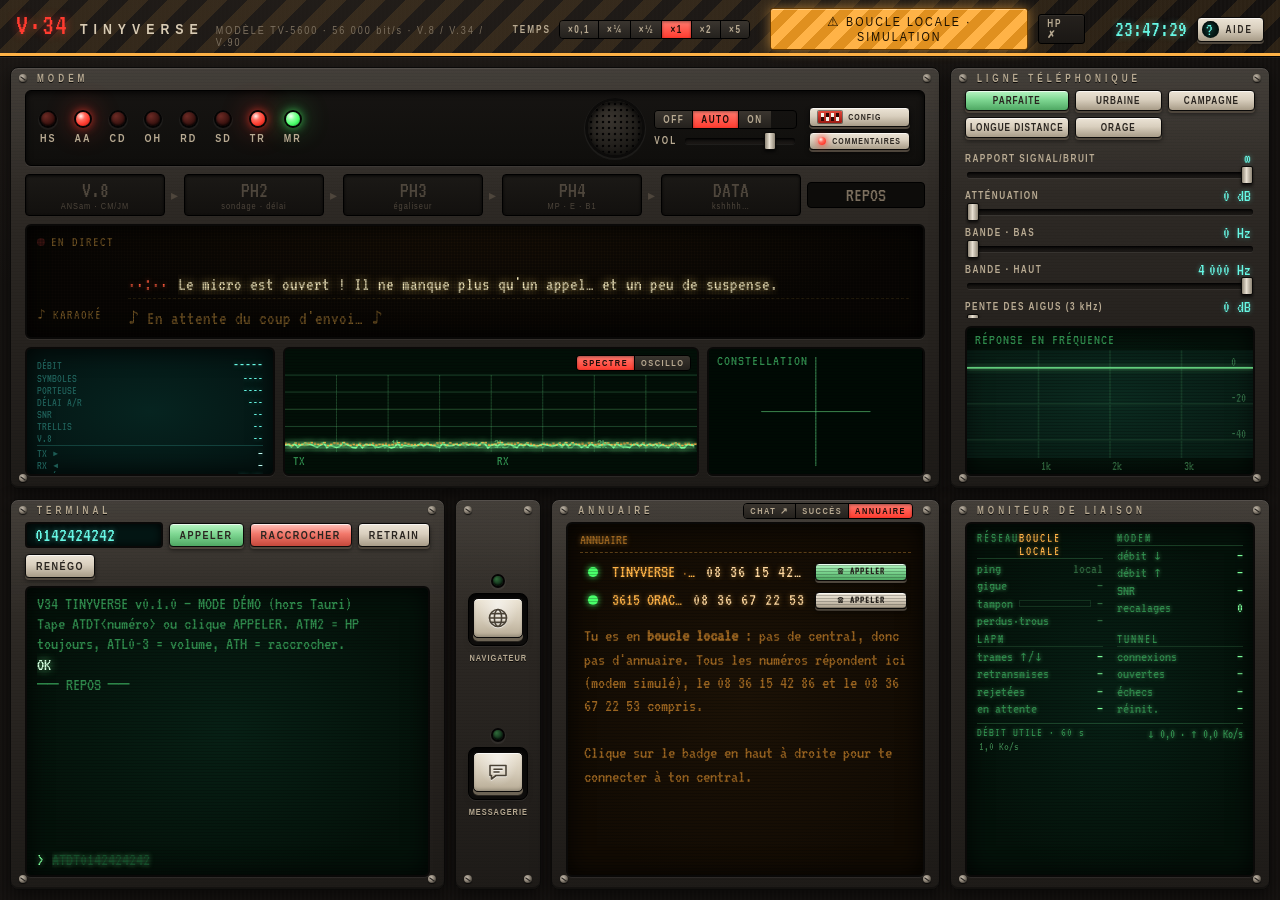
==== commit 33617eee: "Facture et succès : tickets de communication au central, compteur TAXES, onglet SUCCÈS, relevé sur l" ====
--- a/app/ui/index.html
+++ b/app/ui/index.html
@@ -115,6 +115,7 @@
           <div class="vfd-row sig"><span>TX ▸</span><b id="p-tx">—</b></div>
           <div class="vfd-row sig"><span>RX ◂</span><b id="p-rx">—</b></div>
           <div class="vfd-row"><span>DURÉE</span><b id="p-time">00:00</b></div>
+          <div class="vfd-row" data-tip="taxe"><span>TAXES</span><b id="p-taxe">--</b></div>
         </div>
 
         <div class="scope-box screen-green">
@@ -197,7 +198,12 @@
       <h2 class="panel-title" id="bbs-title">ANNUAIRE</h2>
       <div class="panel-tabs seg small" id="bbs-tabs" role="tablist">
         <button data-view="chat" role="tab" data-tip="chat">CHAT ↗</button>
+        <button data-view="succes" role="tab" data-tip="succes">SUCCÈS</button>
         <button data-view="dir" class="on" role="tab">ANNUAIRE</button>
+      </div>
+      <div class="amber dir-view" id="succes" hidden>
+        <div class="dir-head"><span id="succes-title">SUCCÈS</span><span id="succes-count"></span></div>
+        <div class="dir-list" id="succes-list"></div>
       </div>
       <div class="amber dir-view" id="dir">
         <div class="dir-head"><span id="dir-title">ANNUAIRE DU CENTRAL</span><span id="dir-count"></span></div>
--- a/app/ui/style.css
+++ b/app/ui/style.css
@@ -321,7 +321,11 @@
 .arrow { align-self: center; color: #4e463c; font-size: 14px; }
 .call-pill {
   align-self: center;
-  min-width: 112px;
+  /* Largeur fixe (celle de « NUMÉROTATION ») : sinon elle suit le texte et
+     les cases des phases, à sa gauche, bougent à chaque changement d'état. */
+  flex: none;
+  box-sizing: border-box;
+  width: calc(12ch + 22px);
   text-align: center;
   font-family: var(--screen-font); font-size: 20px;
   padding: 2px 10px;
@@ -513,7 +517,7 @@
   .led-cell span { font-size: 12px; }
   .ph b { font-size: 26px; }
   .ph small { font-size: 10px; }
-  .call-pill { font-size: 22px; min-width: 130px; }
+  .call-pill { font-size: 22px; }
 
   /* Constellation carrée, aussi grande que la hauteur disponible */
   .const-box { aspect-ratio: 1 / 1; height: 100%; }
@@ -543,6 +547,7 @@
 .badge-btn:hover { filter: brightness(1.3); }
 .badge-btn.net-on { color: var(--led-green); text-shadow: 0 0 6px rgba(73,255,106,0.6); }
 .badge-btn.net-wait { color: var(--amber); }
+.badge-btn.net-err { color: var(--red, #ff5a4f); }
 .modal { position: fixed; inset: 0; z-index: 50; display: grid; place-items: center; background: rgba(0,0,0,0.55); }
 .modal[hidden] { display: none; }
 .modal-box { width: min(520px, 92vw); padding: 30px 22px 18px; gap: 10px; }
@@ -635,6 +640,7 @@
 /* ------------------------------------------------------------------ onglets chat / annuaire */
 .panel-tabs { position: absolute; right: 26px; top: 3px; z-index: 2; }
 .panel-tabs button { padding: 2px 10px; font-size: 10px; }
+#bbs-tabs button.unread { animation: led-blink 0.9s steps(2, jump-none) infinite; }
 .dir-view { padding: 8px 12px; gap: 6px; }
 .dir-head { display: flex; justify-content: space-between; color: var(--amber-dim); font-size: 15px;
   border-bottom: 1px dashed rgba(255,179,71,0.3); padding-bottom: 3px; }
@@ -654,6 +660,19 @@
 .dir-row .state { font-size: 13px; color: var(--amber-dim); text-align: center; }
 .dir-sep { margin: 6px 0 2px; color: var(--amber-dim); font-size: 14px; letter-spacing: 2px; }
 .dir-note { color: var(--amber-dim); text-shadow: none; padding: 10px 4px; line-height: 1.3; }
+/* Onglet SUCCÈS : la facture du mois puis les succès (★ obtenus, ☆ à gagner) */
+.facture-ligne { display: grid; grid-template-columns: minmax(0, 1fr) auto; gap: 0 10px; padding: 4px 4px 6px;
+  border-bottom: 1px dashed rgba(255,179,71,0.3); margin-bottom: 4px; }
+.facture-ligne span { letter-spacing: 1px; }
+.facture-ligne b { font-weight: 400; color: #ffd9a0; }
+.facture-ligne small { grid-column: 1 / -1; color: var(--amber-dim); font-size: 14px; text-shadow: none; }
+.succes-row { display: grid; grid-template-columns: 18px minmax(0, auto) minmax(0, 1fr); align-items: baseline; gap: 10px;
+  padding: 2px 4px; color: var(--amber-dim); text-shadow: none; }
+.succes-row i { font-style: normal; text-align: center; }
+.succes-row .who { white-space: nowrap; }
+.succes-row small { font-size: 14px; overflow: hidden; text-overflow: ellipsis; white-space: nowrap; }
+.succes-row.eu { color: var(--amber); text-shadow: 0 0 6px rgba(255,179,71,0.45); }
+.succes-row.eu i { color: #ffd9a0; }
 
 /* ------------------------------------------------------------------ boucle locale bien visible */
 body.mode-local .topbar {
@@ -962,10 +981,7 @@
 .phases { min-width: 0; }
 .phases .ph { min-width: 0; overflow: hidden; }
 .phases .ph small { white-space: nowrap; overflow: hidden; text-overflow: ellipsis; max-width: 100%; }
-.phases .call-pill { flex-shrink: 1; min-width: 0; overflow: hidden; text-overflow: ellipsis; white-space: nowrap; }
-@media (min-width: 1400px) and (min-height: 840px) {
-  .phases .call-pill { min-width: 96px; }
-}
+.phases .call-pill { flex: 0 1 calc(12ch + 22px); min-width: 0; overflow: hidden; text-overflow: ellipsis; white-space: nowrap; }
 
 /* Interrupteur 2 (réponse automatique) : le ruban « NE PAS MODIFIER » ne
    couvre plus que les 3 à 8, la légende gagne une colonne. */
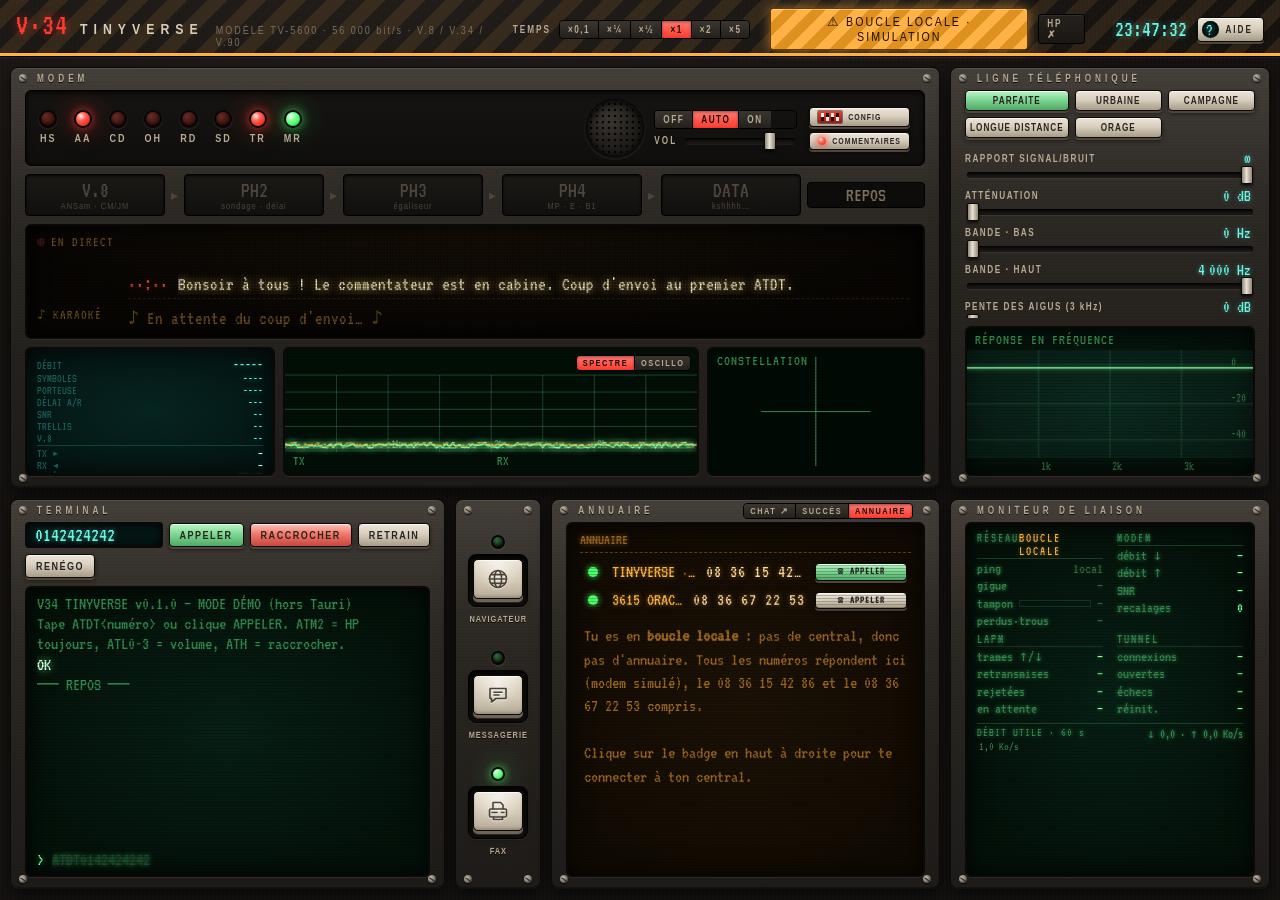
==== commit a5e1fd54: "Ministère : un vrai petit jeu de piratage ; balayeur AT*B ; bouton FAX - Le serveur du ministère dev" ====
--- a/app/ui/index.html
+++ b/app/ui/index.html
@@ -187,6 +187,13 @@
           <svg viewBox="0 0 24 24"><path d="M4 5.5h16v10H10l-4.5 3.5v-3.5H4z"/><path d="M8 9.2h8M8 12h5"/></svg>
         </span></span>
         <span class="push-label">MESSAGERIE</span>
+      </button>
+      <button class="push" id="btn-fax" data-tip="fax" aria-label="Télécopieur : envoyer et recevoir des fax">
+        <i class="led green" id="led-fax" aria-hidden="true"></i>
+        <span class="push-well"><span class="push-cap" aria-hidden="true">
+          <svg viewBox="0 0 24 24"><path d="M7 10V3.5h7.5l2.5 2.5V10"/><rect x="3.5" y="10" width="17" height="8" rx="1.5"/><path d="M7.5 18v2.5h9V18"/><path d="M15.5 13.5h2.5M6 13.5h5"/></svg>
+        </span></span>
+        <span class="push-label">FAX</span>
       </button>
     </section>
 
--- a/app/ui/style.css
+++ b/app/ui/style.css
@@ -607,6 +607,12 @@
   text-shadow: 0 1px 0 rgba(0,0,0,0.8), 0 -1px 0 rgba(255,255,255,0.08);
 }
 .push .led { width: 10px; height: 10px; }
+/* Fenêtre basse : trois boutons dans le module, un peu plus serrés */
+@media (max-height: 820px) {
+  .keys { padding: 12px 6px 10px; gap: 4px; }
+  .push { gap: 4px; }
+  .push-cap { height: 32px; }
+}
 .led.blink { animation: led-blink 0.9s steps(2, jump-none) infinite; }
 @keyframes led-blink { 50% { opacity: 0.25; } }
 /* Onglet CHAT ↗ de l'annuaire : un message attend dans la messagerie */
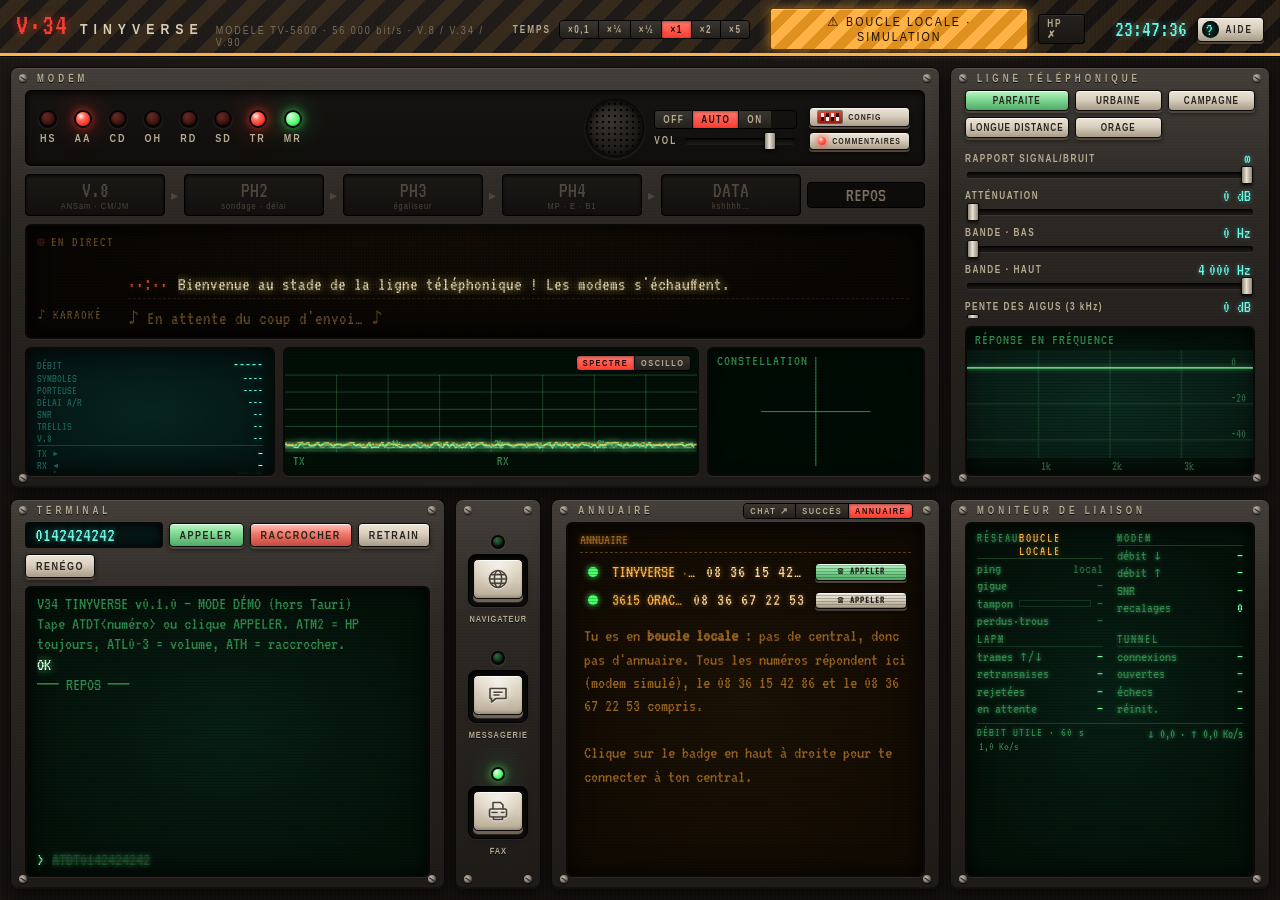
==== commit 8b93f3f4: "HP en AUTO : une télécopie s'entend jusqu'au bout (la porteuse s'y allume dès le CNG) Co-Authored-By" ====
--- a/app/ui/index.html
+++ b/app/ui/index.html
@@ -56,7 +56,7 @@
           <div class="spk-controls">
             <div class="seg" id="spk-mode" role="group" aria-label="Mode HP (ATM)">
               <button data-mode="0" title="ATM0 : HP coupé">OFF</button>
-              <button data-mode="1" title="ATM1 : HP jusqu'à la porteuse">AUTO</button>
+              <button data-mode="1" title="ATM1 : HP jusqu'à la porteuse (et pendant toute une télécopie)">AUTO</button>
               <button data-mode="2" title="ATM2 : HP toujours">ON</button>
             </div>
             <label class="vol">
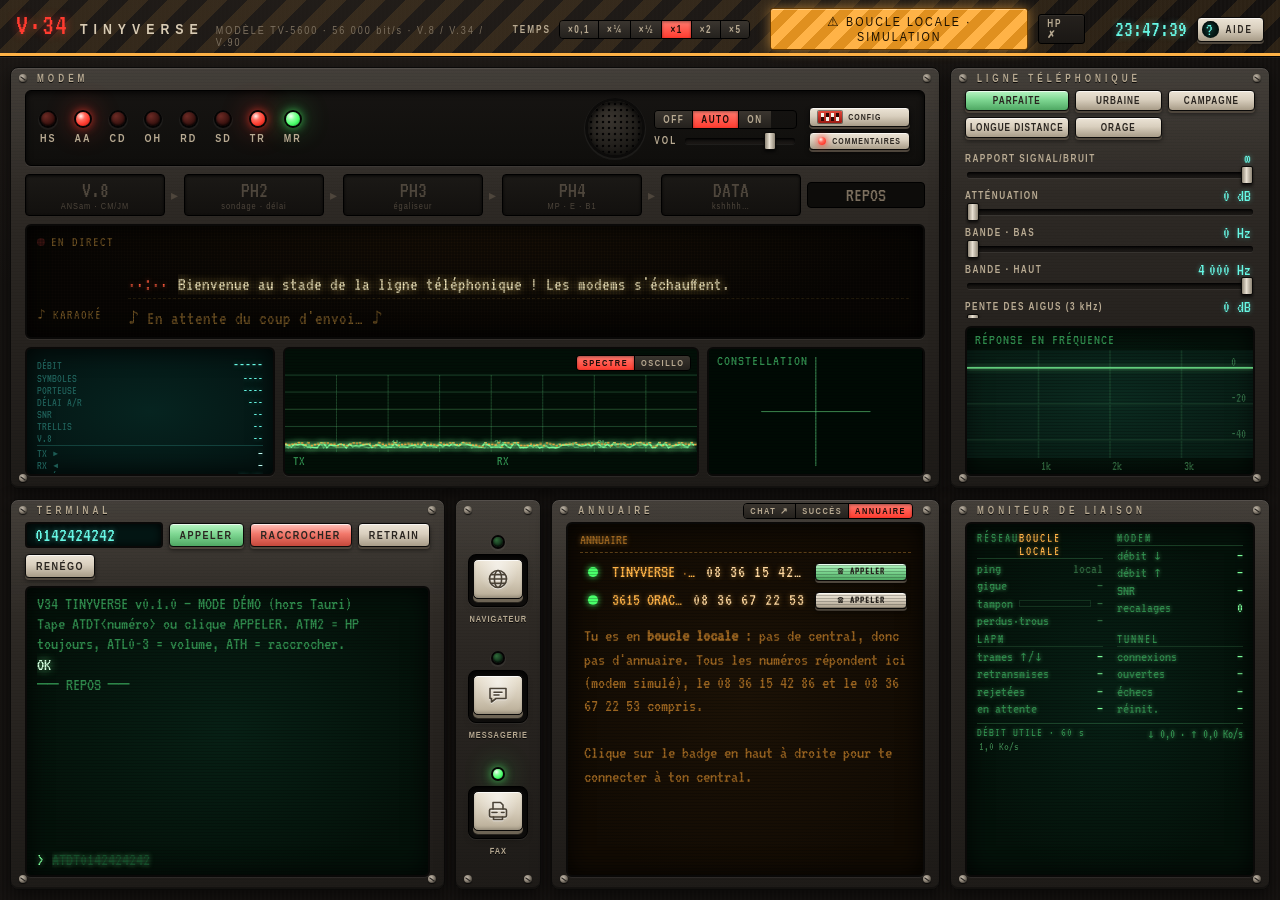
==== commit d2078354: "Morse (3/3) : l'appli parle morse (DIP 4), lettre par lettre dans la messagerie - CONFIG : l'interru" ====
--- a/app/ui/index.html
+++ b/app/ui/index.html
@@ -311,7 +311,9 @@
             <button class="dip-col" id="dip3" role="switch" aria-checked="false" aria-label="Interrupteur 3 : 56K express" data-tip="dip3">
               <span class="dip-slot"><i class="dip-knob"></i></span><span class="dip-n">3</span>
             </button>
-            <div class="dip-col res" data-tip="dipres" aria-disabled="true"><span class="dip-slot"><i class="dip-knob"></i></span><span class="dip-n">4</span></div>
+            <button class="dip-col" id="dip4" role="switch" aria-checked="false" aria-label="Interrupteur 4 : morse" data-tip="dip4">
+              <span class="dip-slot"><i class="dip-knob"></i></span><span class="dip-n">4</span>
+            </button>
             <div class="dip-col res" data-tip="dipres" aria-disabled="true"><span class="dip-slot"><i class="dip-knob"></i></span><span class="dip-n">5</span></div>
             <div class="dip-col res" data-tip="dipres" aria-disabled="true"><span class="dip-slot"><i class="dip-knob"></i></span><span class="dip-n">6</span></div>
             <div class="dip-col res" data-tip="dipres" aria-disabled="true"><span class="dip-slot"><i class="dip-knob"></i></span><span class="dip-n">7</span></div>
@@ -322,6 +324,7 @@
             <span class="dip-l1">56K<br>V.90</span>
             <span class="dip-l1">RÉP.<br>AUTO</span>
             <span class="dip-l1">56K<br>EXPR.</span>
+            <span class="dip-l1">MOR-<br>SE</span>
             <span class="dip-lres">RÉSERVÉ</span>
           </div>
         </div>
--- a/app/ui/style.css
+++ b/app/ui/style.css
@@ -1002,6 +1002,10 @@
 .dip-tape { left: 103px; }
 .dip-legend { grid-template-columns: 26px 26px 26px 1fr; }
 
+/* Interrupteur 4 (morse) : le ruban ne couvre plus que les 5 à 8. */
+.dip-tape { left: 135px; letter-spacing: 1px; }
+.dip-legend { grid-template-columns: 26px 26px 26px 26px 1fr; }
+
 /* ------------------------------------------------------------------ « Connexion à… » (Windows 98)
    La fenêtre de l'Accès réseau à distance, le temps que PPP s'installe. */
 .w98 {
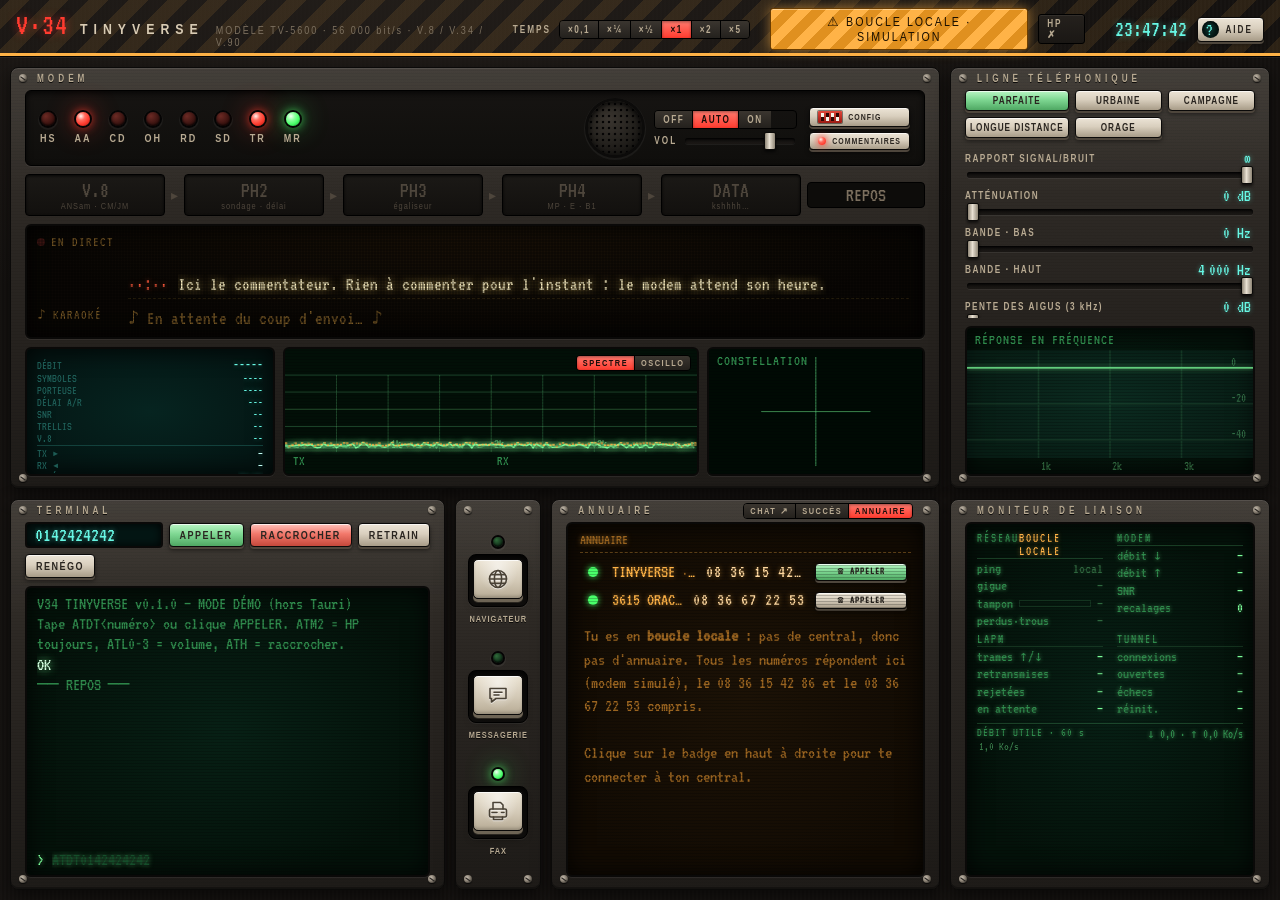
==== commit b2afd1af: "Mises à jour : le logiciel vérifie s'il existe une version plus récente (badge MAJ, AT*V) Au démarra" ====
--- a/app/ui/index.html
+++ b/app/ui/index.html
@@ -28,6 +28,7 @@
       </div>
       <button class="badge badge-btn" id="link-badge" title="Boucle locale ou connexion au central (dialup.tinyverse.fr)">BOUCLE LOCALE</button>
       <span class="badge" id="audio-badge" title="Sortie audio">HP —</span>
+      <button class="badge badge-btn maj-badge" id="maj-badge" data-tip="maj" hidden>MAJ</button>
       <span class="clock" id="clock">00:00:00</span>
       <button class="key aide-key" id="btn-aide" title="Aide : tout ce qu'on peut faire avec le modem (F1)" aria-haspopup="dialog"><b aria-hidden="true">?</b>AIDE</button>
     </div>
--- a/app/ui/style.css
+++ b/app/ui/style.css
@@ -547,6 +547,9 @@
 .badge-btn:hover { filter: brightness(1.3); }
 .badge-btn.net-on { color: var(--led-green); text-shadow: 0 0 6px rgba(73,255,106,0.6); }
 .badge-btn.net-wait { color: var(--amber); }
+/* MAJ : une version plus récente est publiée (clic : sa page, dans le navigateur du système) */
+.maj-badge { color: var(--amber); animation: led-blink 1.2s steps(2, jump-none) infinite; }
+.maj-badge.vu { animation: none; }
 .badge-btn.net-err { color: var(--red, #ff5a4f); }
 .modal { position: fixed; inset: 0; z-index: 50; display: grid; place-items: center; background: rgba(0,0,0,0.55); }
 .modal[hidden] { display: none; }
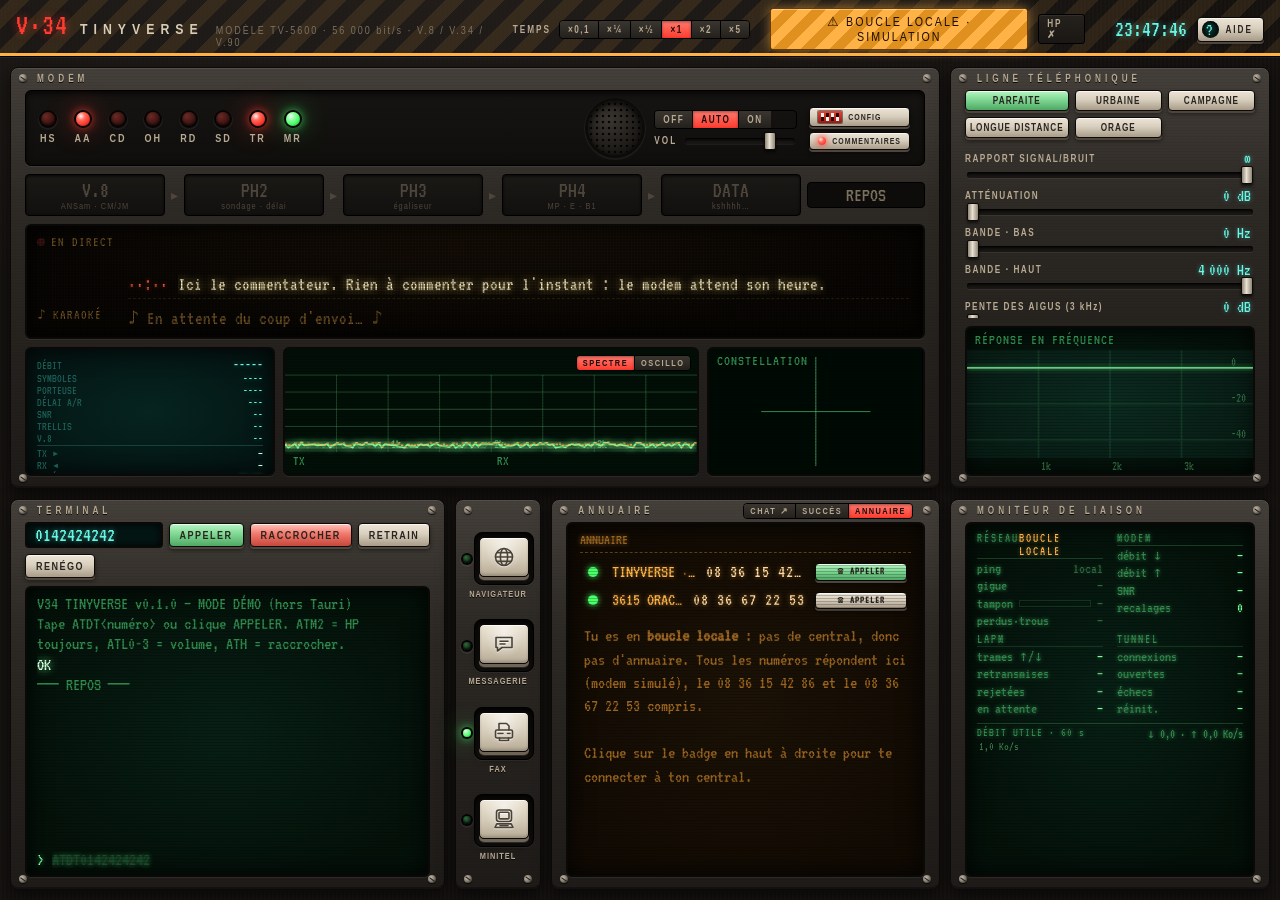
==== commit 3b03c094: "Façade : quatrième bouton-poussoir MINITEL, sous FAX - Il ouvre le navigateur sur le Minitel (page d" ====
--- a/app/ui/index.html
+++ b/app/ui/index.html
@@ -195,6 +195,13 @@
           <svg viewBox="0 0 24 24"><path d="M7 10V3.5h7.5l2.5 2.5V10"/><rect x="3.5" y="10" width="17" height="8" rx="1.5"/><path d="M7.5 18v2.5h9V18"/><path d="M15.5 13.5h2.5M6 13.5h5"/></svg>
         </span></span>
         <span class="push-label">FAX</span>
+      </button>
+      <button class="push" id="btn-minitel" data-tip="minitel" aria-label="Minitel : 3615 ORACLE en Vidéotex">
+        <i class="led green" id="led-minitel" aria-hidden="true"></i>
+        <span class="push-well"><span class="push-cap" aria-hidden="true">
+          <svg viewBox="0 0 24 24"><rect x="4.5" y="3" width="15" height="11.5" rx="2.5"/><rect x="7" y="5.3" width="10" height="6.6" rx="1"/><path d="M3 20.5l1.8-3.6h14.4l1.8 3.6z"/><path d="M8 18.7h8"/></svg>
+        </span></span>
+        <span class="push-label">MINITEL</span>
       </button>
     </section>
 
--- a/app/ui/style.css
+++ b/app/ui/style.css
@@ -561,20 +561,25 @@
 .modal-status { min-height: 1.3em; margin: 4px 0 0; font-family: var(--screen-font); font-size: 18px; color: var(--vfd); }
 
 /* ------------------------------------------------------------------ boutons-poussoirs
-   Le module entre le terminal et l'annuaire : deux gros boutons de façade
+   Le module entre le terminal et l'annuaire : quatre gros boutons de façade
    (capuchon beige bombé dans un puits sombre, course de 3 px, étiquette
    gravée), chacun avec sa LED. NAVIGATEUR : verte quand Internet est prêt.
    MESSAGERIE : verte en ligne avec un abonné, rouge qui clignote quand un
-   message attend (comme un répondeur). */
-.keys { align-items: center; justify-content: space-evenly; padding: 18px 6px 14px; gap: 10px; }
+   message attend (comme un répondeur). FAX et MINITEL : leurs appareils.
+   Quatre boutons empilés : la LED à gauche du capuchon, l'étiquette
+   dessous ; le capuchon grandit avec la hauteur du module (unités de
+   conteneur), de 20 à 40 px. */
+.keys { container-type: size; align-items: center; justify-content: space-evenly; padding: 18px 6px 14px; gap: 6px; }
 .push {
-  display: flex; flex-direction: column; align-items: center; gap: 7px;
+  display: grid; grid-template-columns: auto auto; grid-template-areas: "led well" "label label";
+  align-items: center; justify-content: center; column-gap: 3px; row-gap: 4px;
   padding: 0; border: 0; background: none; cursor: pointer; color: var(--engrave);
   -webkit-tap-highlight-color: transparent;
 }
 .push:focus-visible { outline: none; }
 .push:focus-visible .push-well { box-shadow: inset 0 2px 6px rgba(0,0,0,0.85), 0 0 0 2px rgba(103,247,228,0.45); }
 .push-well {
+  grid-area: well;
   display: block; padding: 4px 4px 7px; border-radius: 8px;
   background: linear-gradient(180deg, #0c0b0a, #171513);
   border: 1px solid #000;
@@ -592,9 +597,10 @@
     inset 0 1px 0 rgba(255,255,255,0.8), inset 0 -2px 3px rgba(0,0,0,0.18);
   transform: translateY(0);
   transition: transform 50ms linear, box-shadow 50ms linear;
+  height: clamp(20px, calc(25cqh - 32px), 40px);
 }
 .push-cap svg {
-  width: 24px; height: 24px; fill: none; stroke: currentColor; stroke-width: 1.6;
+  width: 24px; height: 24px; width: clamp(15px, calc(25cqh - 48px), 24px); height: clamp(15px, calc(25cqh - 48px), 24px); fill: none; stroke: currentColor; stroke-width: 1.6;
   stroke-linecap: round; stroke-linejoin: round;
   filter: drop-shadow(0 1px 0 rgba(255,255,255,0.6)); /* gravé dans le plastique */
 }
@@ -605,16 +611,15 @@
     inset 0 1px 2px rgba(0,0,0,0.25), inset 0 -1px 2px rgba(0,0,0,0.12);
 }
 .push-label {
+  grid-area: label; justify-self: center;
   font-size: 9px; font-weight: 700; letter-spacing: 1px; white-space: nowrap;
   color: var(--engrave);
   text-shadow: 0 1px 0 rgba(0,0,0,0.8), 0 -1px 0 rgba(255,255,255,0.08);
 }
-.push .led { width: 10px; height: 10px; }
-/* Fenêtre basse : trois boutons dans le module, un peu plus serrés */
+.push .led { grid-area: led; width: 8px; height: 8px; }
+/* Fenêtre basse : le module se resserre */
 @media (max-height: 820px) {
   .keys { padding: 12px 6px 10px; gap: 4px; }
-  .push { gap: 4px; }
-  .push-cap { height: 32px; }
 }
 .led.blink { animation: led-blink 0.9s steps(2, jump-none) infinite; }
 @keyframes led-blink { 50% { opacity: 0.25; } }
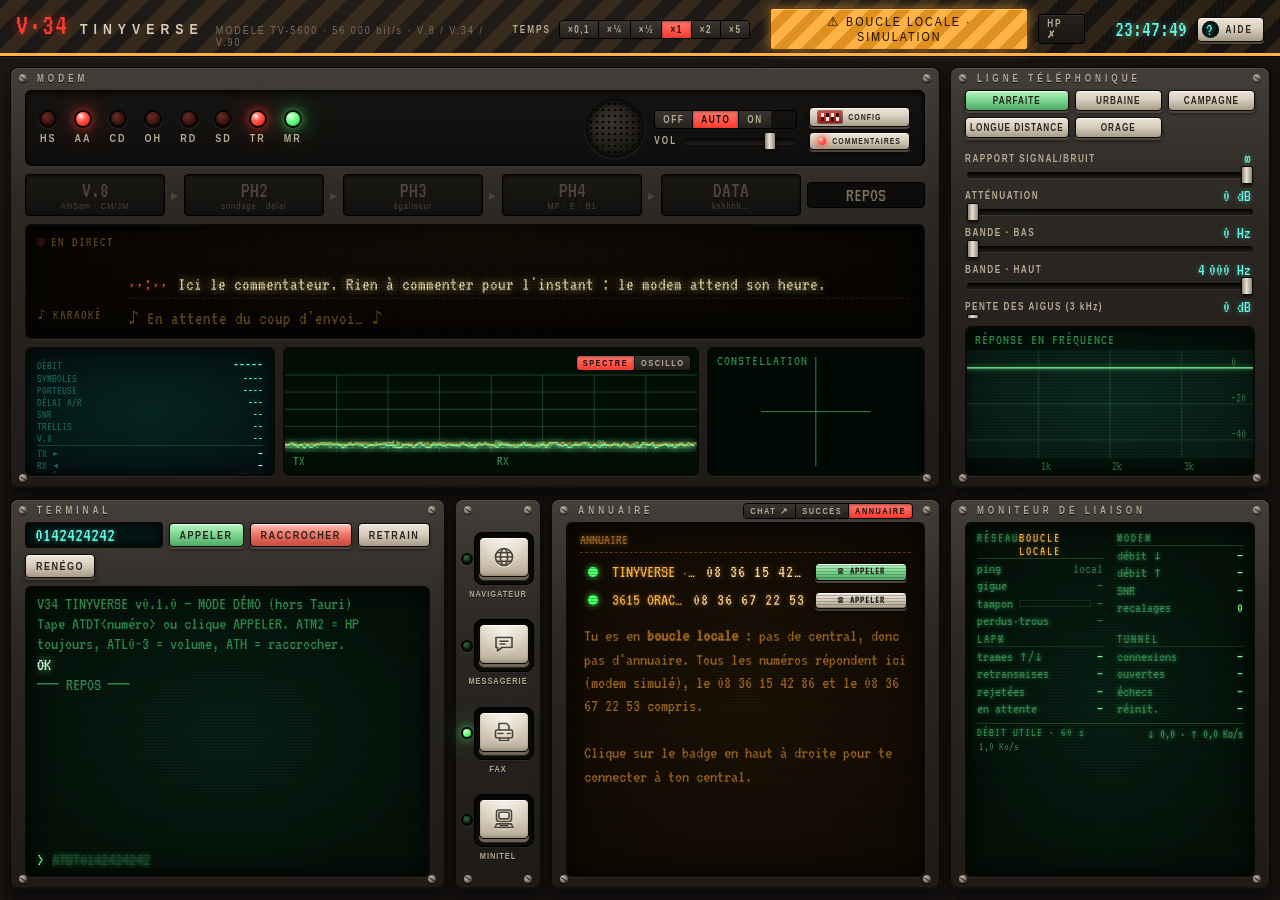
==== commit e2400050: "Infobulles : courtes et neutres (ni comportement des LED, ni tutoiement) Une phrase par infobulle, a" ====
--- a/app/ui/index.html
+++ b/app/ui/index.html
@@ -15,7 +15,7 @@
       <span class="brand-model">MODÈLE TV-5600 · 56 000 bit/s · V.8 / V.34 / V.90</span>
     </div>
     <div class="topbar-right">
-      <div class="speed" title="Échelle de temps : ralentir ou accélérer la ligne (le son suit, comme un disque)">
+      <div class="speed" title="Échelle de temps de la ligne">
         <span>TEMPS</span>
         <div class="seg" id="speed-seg" role="group" aria-label="Échelle de temps">
           <button data-speed="0.1">×0,1</button>
@@ -30,7 +30,7 @@
       <span class="badge" id="audio-badge" title="Sortie audio">HP —</span>
       <button class="badge badge-btn maj-badge" id="maj-badge" data-tip="maj" hidden>MAJ</button>
       <span class="clock" id="clock">00:00:00</span>
-      <button class="key aide-key" id="btn-aide" title="Aide : tout ce qu'on peut faire avec le modem (F1)" aria-haspopup="dialog"><b aria-hidden="true">?</b>AIDE</button>
+      <button class="key aide-key" id="btn-aide" title="Aide (F1)" aria-haspopup="dialog"><b aria-hidden="true">?</b>AIDE</button>
     </div>
   </header>
 
@@ -57,7 +57,7 @@
           <div class="spk-controls">
             <div class="seg" id="spk-mode" role="group" aria-label="Mode HP (ATM)">
               <button data-mode="0" title="ATM0 : HP coupé">OFF</button>
-              <button data-mode="1" title="ATM1 : HP jusqu'à la porteuse (et pendant toute une télécopie)">AUTO</button>
+              <button data-mode="1" title="ATM1 : HP jusqu'à la porteuse">AUTO</button>
               <button data-mode="2" title="ATM2 : HP toujours">ON</button>
             </div>
             <label class="vol">
